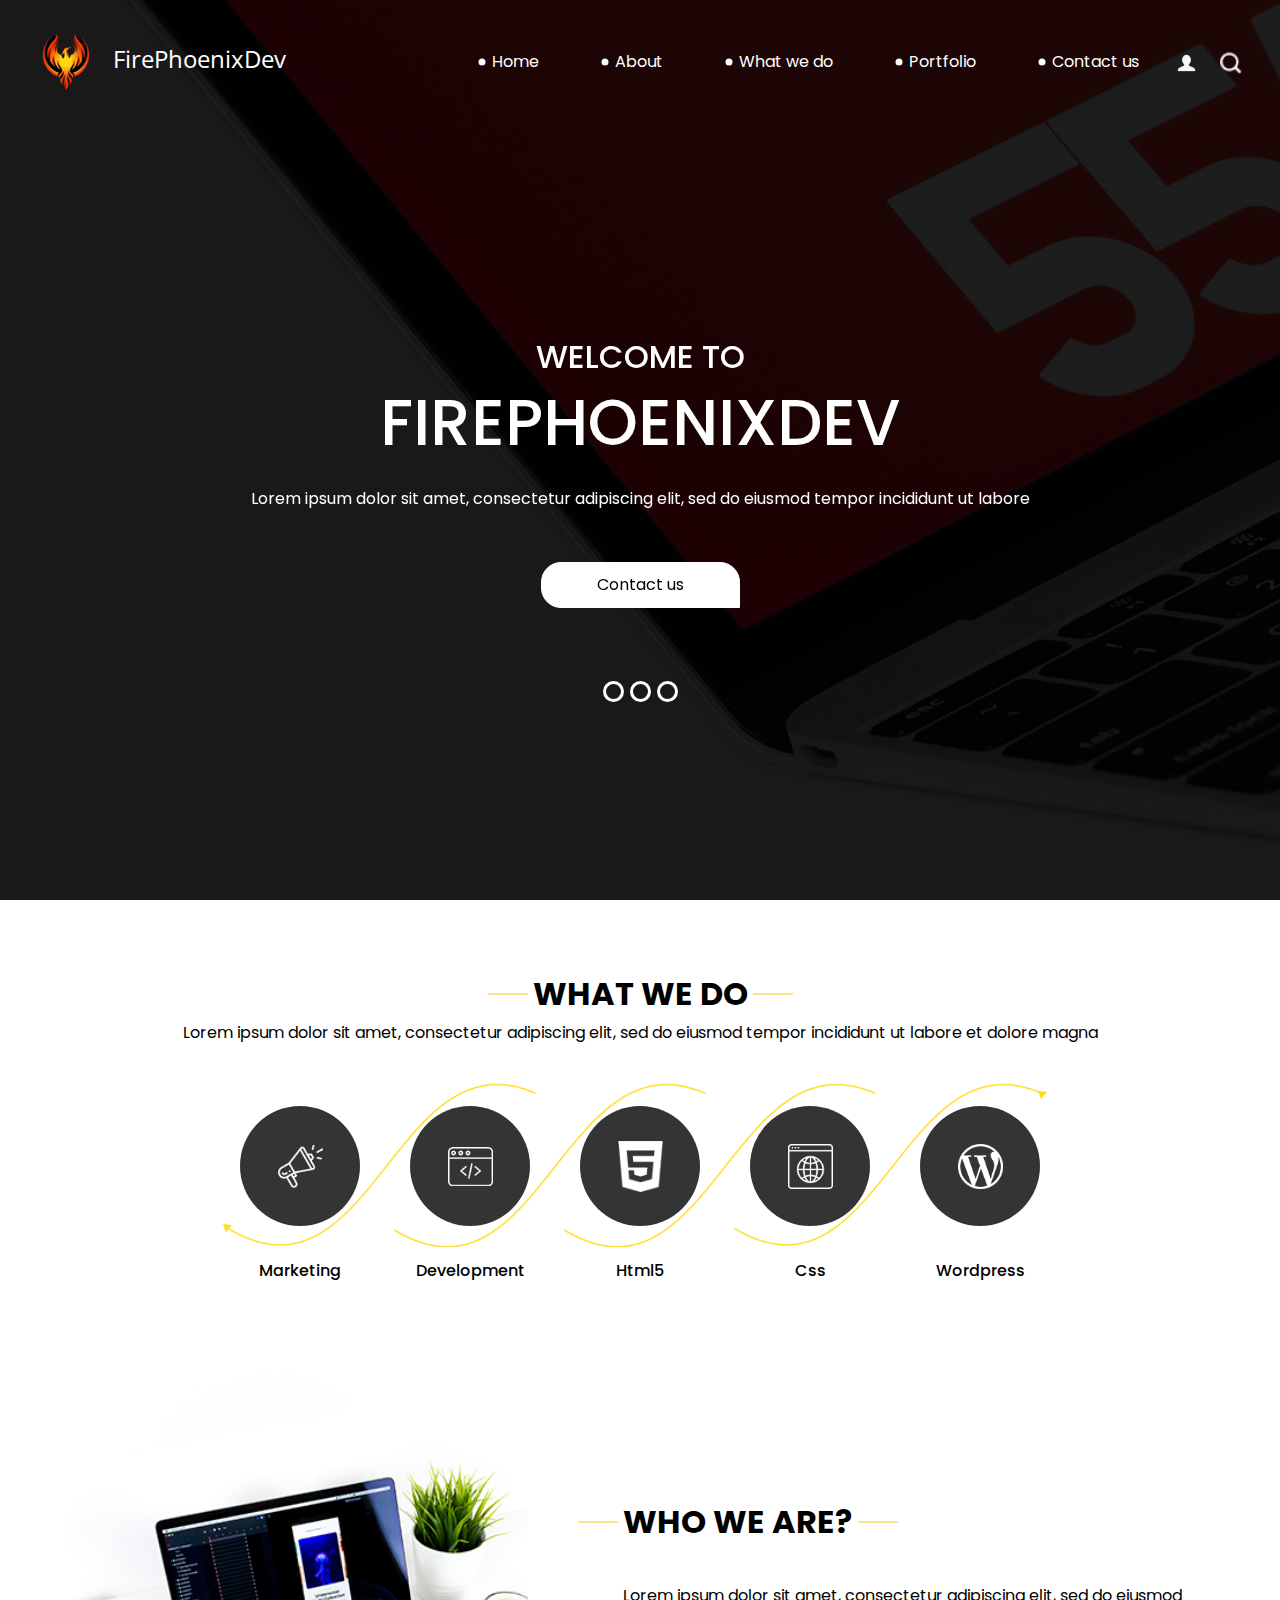
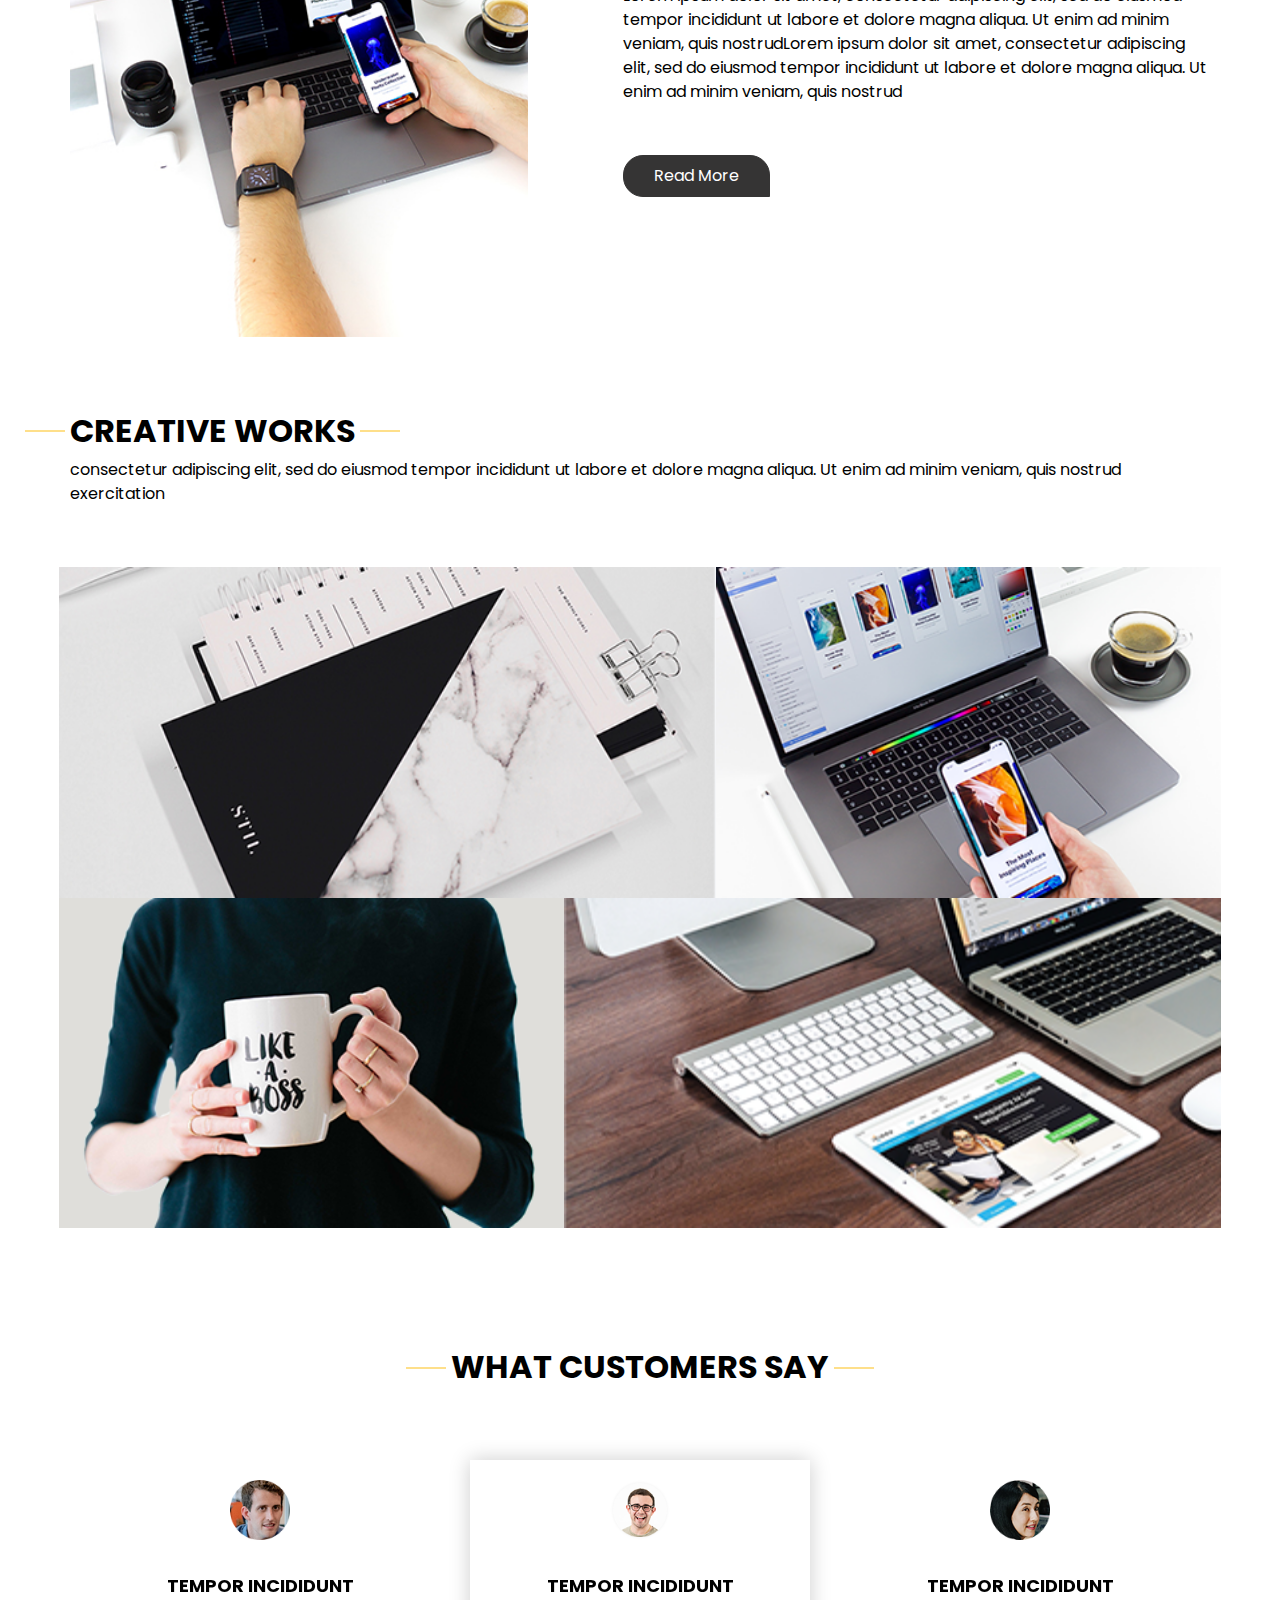
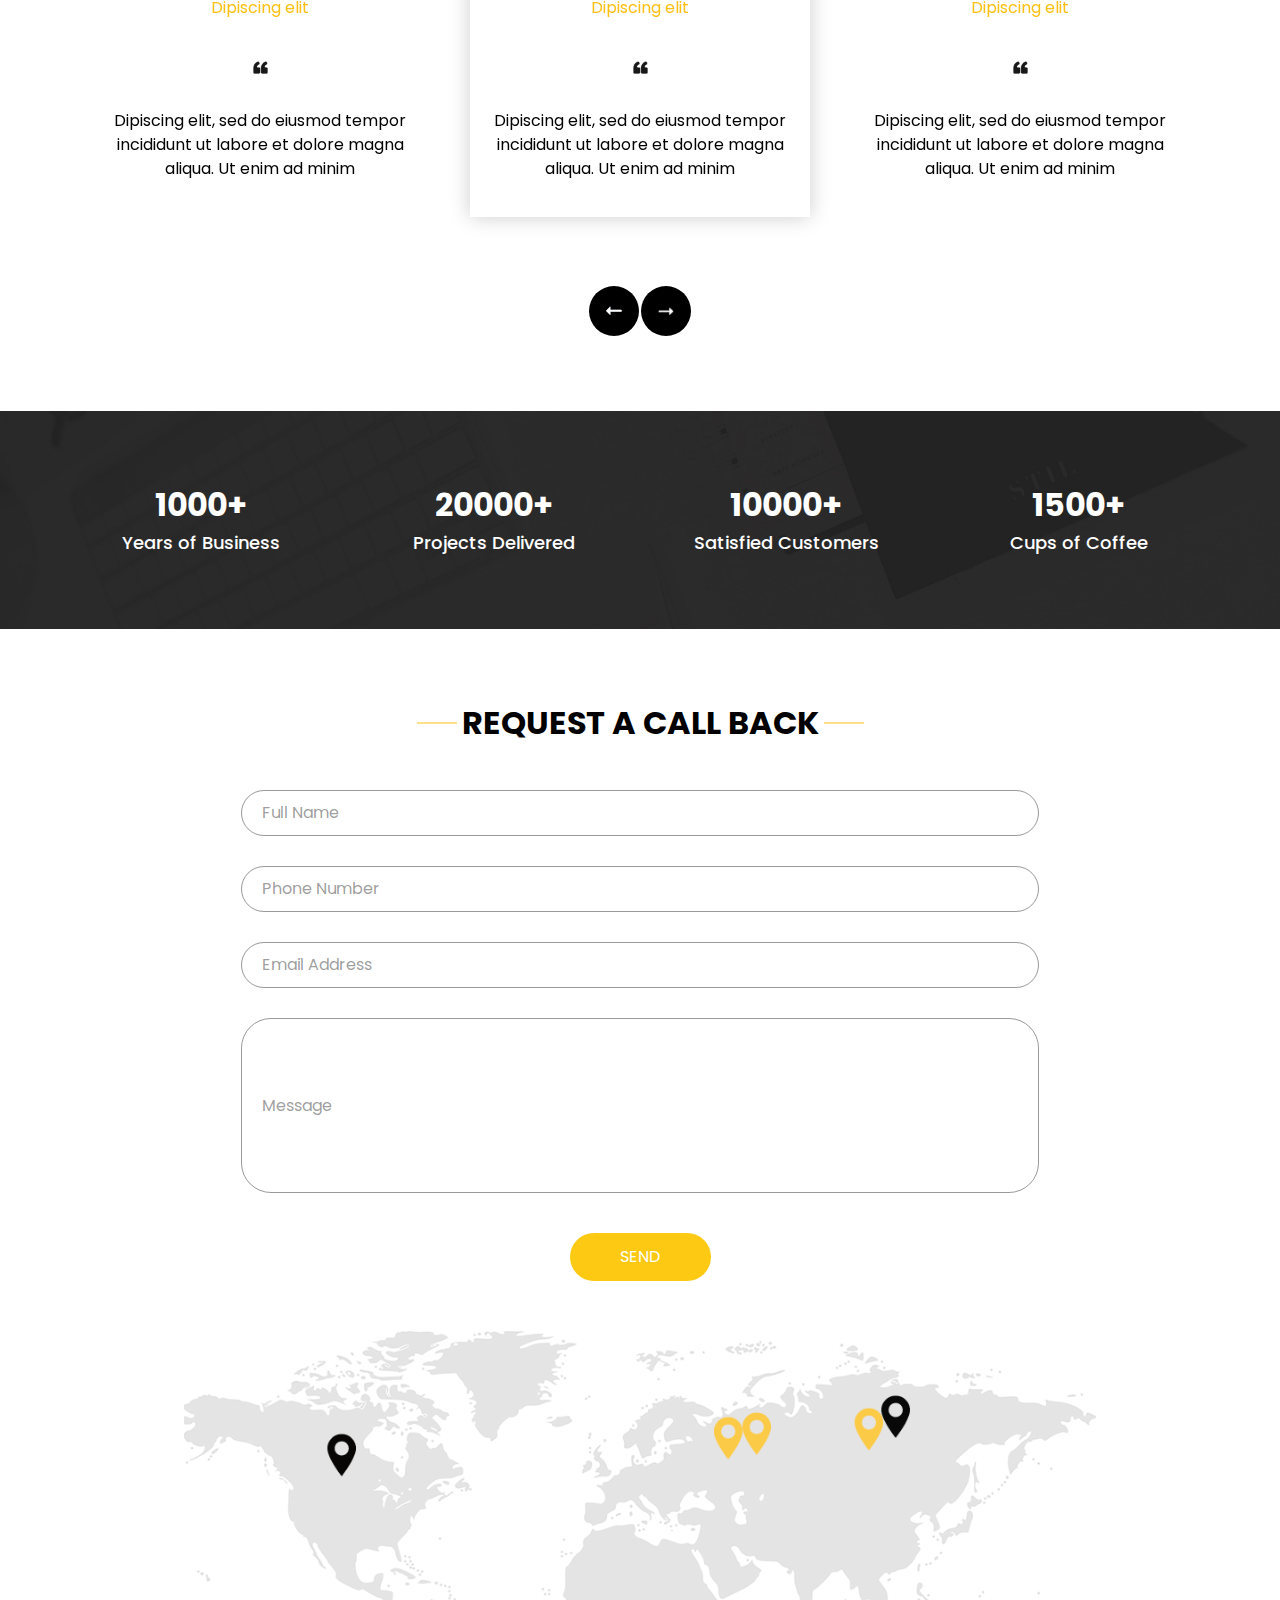
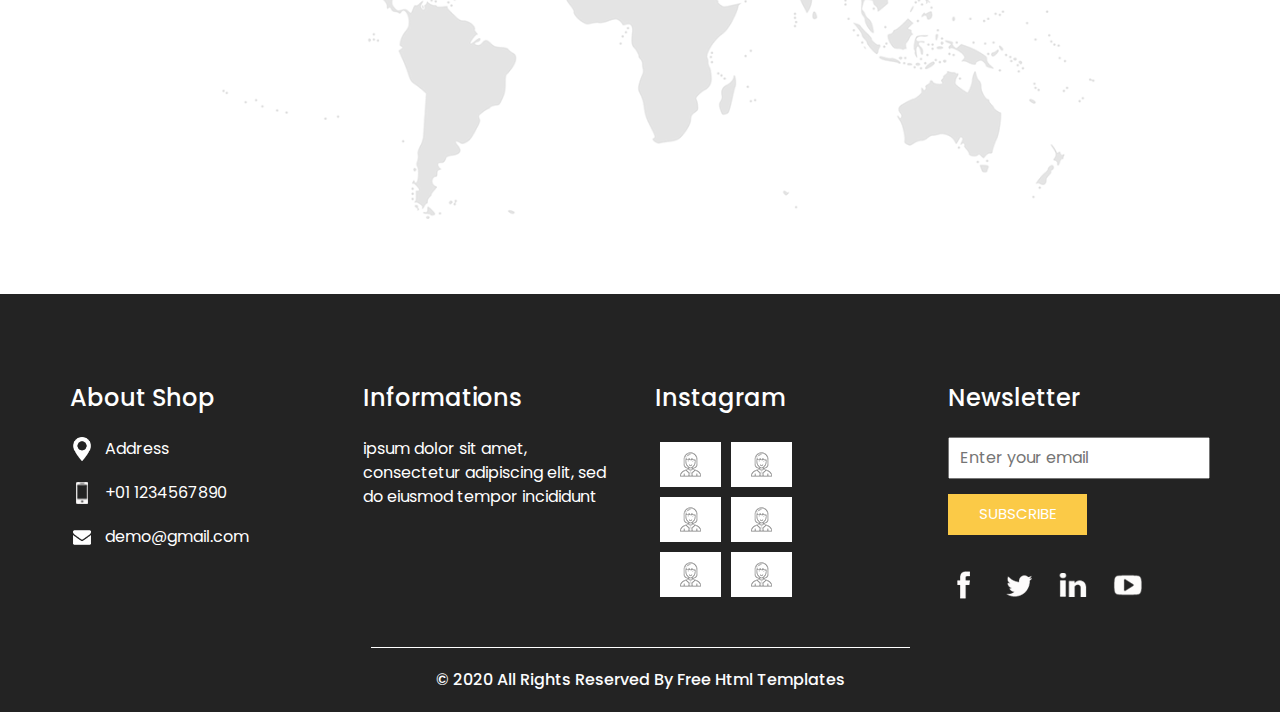
==== index.html @ c117b22b "Initial commit" ====
<!DOCTYPE html>
<html>

<head>
  <!-- Basic -->
  <meta charset="utf-8" />
  <meta http-equiv="X-UA-Compatible" content="IE=edge" />
  <!-- Mobile Metas -->
  <meta name="viewport" content="width=device-width, initial-scale=1, shrink-to-fit=no" />
  <!-- Site Metas -->
  <meta name="keywords" content="" />
  <meta name="description" content="" />
  <meta name="author" content="" />

  <title>FirePhoenixDev | Innovation</title>
  <link rel="icon" type="image" href="/images/favicon.jpg"  >


  <!-- slider stylesheet -->
  <!-- slider stylesheet -->
  <link rel="stylesheet" type="text/css" href="https://cdnjs.cloudflare.com/ajax/libs/OwlCarousel2/2.3.4/assets/owl.carousel.min.css" />

  <!-- bootstrap core css -->
  <link rel="stylesheet" type="text/css" href="css/bootstrap.css" />

  <!-- fonts style -->
  <link href="https://fonts.googleapis.com/css?family=Open+Sans:400,700|Poppins:400,700&display=swap" rel="stylesheet">
  <!-- Custom styles for this template -->
  <link href="css/style.css" rel="stylesheet" />
  <!-- responsive style -->
  <link href="css/responsive.css" rel="stylesheet" />
</head>

<body>
  <div class="hero_area">
    <!-- header section strats -->
    <header class="header_section">
      <div class="container-fluid">
        <nav class="navbar navbar-expand-lg custom_nav-container pt-3">
          <a class="navbar-brand" href="index.html">
            <span>
           <img src="/images/favicon.png" alt=""> FirePhoenixDev
            </span>
          </a>
          <button class="navbar-toggler" type="button" data-toggle="collapse" data-target="#navbarSupportedContent" aria-controls="navbarSupportedContent" aria-expanded="false" aria-label="Toggle navigation">
            <span class="navbar-toggler-icon"></span>
          </button>

          <div class="collapse navbar-collapse" id="navbarSupportedContent">
            <div class="d-flex ml-auto flex-column flex-lg-row align-items-center">
              <ul class="navbar-nav  ">
                <li class="nav-item active">
                  <a class="nav-link" href="index.html">Home <span class="sr-only">(current)</span></a>
                </li>
                <li class="nav-item">
                  <a class="nav-link" href="about.html"> About </a>
                </li>
                <li class="nav-item">
                  <a class="nav-link" href="do.html"> What we do </a>
                </li>
                <li class="nav-item">
                  <a class="nav-link" href="portfolio.html"> Portfolio </a>
                </li>
                <li class="nav-item">
                  <a class="nav-link" href="contact.html">Contact us</a>
                </li>
              </ul>
              <div class="user_option">
                <a href="">
                  <img src="images/user.png" alt="">
                </a>
                <form class="form-inline my-2 my-lg-0 ml-0 ml-lg-4 mb-3 mb-lg-0">
                  <button class="btn  my-2 my-sm-0 nav_search-btn" type="submit"></button>
                </form>
              </div>
            </div>
          </div>
        </nav>
      </div>
    </header>
    <!-- end header section -->

    
    <!-- slider section -->
    <section class=" slider_section position-relative">
      <div class="container">
        <div id="carouselExampleIndicators" class="carousel slide" data-ride="carousel">
          <ol class="carousel-indicators">
            <li data-target="#carouselExampleIndicators" data-slide-to="0" class="active"></li>
            <li data-target="#carouselExampleIndicators" data-slide-to="1"></li>
            <li data-target="#carouselExampleIndicators" data-slide-to="2"></li>
          </ol>
          <div class="carousel-inner">
            <div class="carousel-item active">
              <div class="row">
                <div class="col">
                  <div class="detail-box">
                    <div>
                      <h2>
                        welcome to

                      </h2>
                      <h1>
                        FirePhoenixDev
                      </h1>
                      <p>
                        Lorem ipsum dolor sit amet, consectetur adipiscing elit, sed do eiusmod tempor incididunt ut
                        labore
                      </p>
                      <div class="">
                        <a href="">
                          Contact us
                        </a>
                      </div>
                    </div>
                  </div>
                </div>
              </div>
            </div>
            <div class="carousel-item">
              <div class="row">
                <div class="col">
                  <div class="detail-box">
                    <div>
                      <h2>
                        welcome to

                      </h2>
                      <h1>
                        Corporate Web
                      </h1>
                      <p>
                        Lorem ipsum dolor sit amet, consectetur adipiscing elit, sed do eiusmod tempor incididunt ut
                        labore
                      </p>
                      <div class="">
                        <a href="">
                          Contact us
                        </a>
                      </div>
                    </div>
                  </div>
                </div>
              </div>
            </div>
            <div class="carousel-item">
              <div class="row">
                <div class="col">
                  <div class="detail-box">
                    <div>
                      <h2>
                        welcome to

                      </h2>
                      <h1>
                        
                      </h1>
                      <p>
                        Lorem ipsum dolor sit amet, consectetur adipiscing elit, sed do eiusmod tempor incididunt ut
                        labore
                      </p>
                      <div class="">
                        <a href="">
                          Contact us
                        </a>
                      </div>
                    </div>
                  </div>
                </div>
              </div>
            </div>
          </div>
        </div>

      </div>
    </section>
    <!-- end slider section -->
  </div>

  <!-- do section -->

  <section class="do_section layout_padding">
    <div class="container">
      <div class="heading_container">
        <h2>
          What we do
        </h2>
        <p>
          Lorem ipsum dolor sit amet, consectetur adipiscing elit, sed do eiusmod tempor incididunt ut labore et dolore
          magna
        </p>
      </div>
      <div class="do_container">
        <div class="box arrow-start arrow_bg">
          <div class="img-box">
            <img src="images/d-1.png" alt="">
          </div>
          <div class="detail-box">
            <h6>
              Marketing
            </h6>
          </div>
        </div>
        <div class="box arrow-middle arrow_bg">
          <div class="img-box">
            <img src="images/d-2.png" alt="">
          </div>
          <div class="detail-box">
            <h6>
              Development
            </h6>
          </div>
        </div>
        <div class="box arrow-middle arrow_bg">
          <div class="img-box">
            <img src="images/d-3.png" alt="">
          </div>
          <div class="detail-box">
            <h6>
              Html5
            </h6>
          </div>
        </div>
        <div class="box arrow-end arrow_bg">
          <div class="img-box">
            <img src="images/d-4.png" alt="">
          </div>
          <div class="detail-box">
            <h6>
              Css
            </h6>
          </div>
        </div>
        <div class="box ">
          <div class="img-box">
            <img src="images/d-5.png" alt="">
          </div>
          <div class="detail-box">
            <h6>
              Wordpress
            </h6>
          </div>
        </div>
      </div>
    </div>
  </section>

  <!-- end do section -->

  <!-- who section -->

  <section class="who_section ">
    <div class="container">
      <div class="row">
        <div class="col-md-5">
          <div class="img-box">
            <img src="images/who-img.jpg" alt="">
          </div>
        </div>
        <div class="col-md-7">
          <div class="detail-box">
            <div class="heading_container">
              <h2>
                WHO WE ARE?
              </h2>
            </div>
            <p>
              Lorem ipsum dolor sit amet, consectetur adipiscing elit, sed do eiusmod tempor incididunt ut labore et
              dolore magna aliqua. Ut enim ad minim veniam, quis nostrudLorem ipsum dolor sit amet, consectetur
              adipiscing elit, sed do eiusmod tempor incididunt ut labore et dolore magna aliqua. Ut enim ad minim
              veniam, quis nostrud
            </p>
            <div>
              <a href="">
                Read More
              </a>
            </div>
          </div>
        </div>
      </div>
    </div>
  </section>

  <!-- end who section -->


  <!-- work section -->
  <section class="work_section layout_padding">
    <div class="container">
      <div class="heading_container">
        <h2>
          CREATIVE WORKS
        </h2>
        <p>
          consectetur adipiscing elit, sed do eiusmod tempor incididunt ut labore et dolore magna aliqua. Ut enim ad
          minim veniam, quis nostrud exercitation
        </p>
      </div>
      <div class="work_container layout_padding2">
        <div class="box b-1">
          <img src="images/w-1.png" alt="">
        </div>
        <div class="box b-2">
          <img src="images/w-2.png" alt="">

        </div>
        <div class="box b-3">
          <img src="images/w-3.png" alt="">

        </div>
        <div class="box b-4">
          <img src="images/w-4.png" alt="">

        </div>
      </div>
    </div>
  </section>

  <!-- end work section -->

  <!-- client section -->
  <section class="client_section">
    <div class="container">
      <div class="heading_container">
        <h2>
          WHAT CUSTOMERS SAY
        </h2>
      </div>
      <div class="carousel-wrap ">
        <div class="owl-carousel">
          <div class="item">
            <div class="box">
              <div class="img-box">
                <img src="images/c-1.png" alt="">
              </div>
              <div class="detail-box">
                <h5>
                  Tempor incididunt <br>
                  <span>
                    Dipiscing elit
                  </span>
                </h5>
                <img src="images/quote.png" alt="">
                <p>
                  Dipiscing elit, sed do eiusmod tempor incididunt ut labore et dolore magna aliqua. Ut enim ad minim
                </p>
              </div>
            </div>
          </div>
          <div class="item">
            <div class="box">
              <div class="img-box">
                <img src="images/c-2.png" alt="">
              </div>
              <div class="detail-box">
                <h5>
                  Tempor incididunt <br>
                  <span>
                    Dipiscing elit
                  </span>
                </h5>
                <img src="images/quote.png" alt="">
                <p>
                  Dipiscing elit, sed do eiusmod tempor incididunt ut labore et dolore magna aliqua. Ut enim ad minim
                </p>
              </div>
            </div>
          </div>
          <div class="item">
            <div class="box">
              <div class="img-box">
                <img src="images/c-3.png" alt="">
              </div>
              <div class="detail-box">
                <h5>
                  Tempor incididunt <br>
                  <span>
                    Dipiscing elit
                  </span>
                </h5>
                <img src="images/quote.png" alt="">
                <p>
                  Dipiscing elit, sed do eiusmod tempor incididunt ut labore et dolore magna aliqua. Ut enim ad minim
                </p>
              </div>
            </div>
          </div>
        </div>
      </div>
    </div>
  </section>

  <!-- end client section -->

  <!-- target section -->
  <section class="target_section layout_padding2">
    <div class="container">
      <div class="row">
        <div class="col-md-3 col-sm-6">
          <div class="detail-box">
            <h2>
              1000+
            </h2>
            <h5>
              Years of Business
            </h5>
          </div>
        </div>
        <div class="col-md-3 col-sm-6">
          <div class="detail-box">
            <h2>
              20000+
            </h2>
            <h5>
              Projects Delivered
            </h5>
          </div>
        </div>
        <div class="col-md-3 col-sm-6">
          <div class="detail-box">
            <h2>
              10000+
            </h2>
            <h5>
              Satisfied Customers
            </h5>
          </div>
        </div>
        <div class="col-md-3 col-sm-6">
          <div class="detail-box">
            <h2>
              1500+
            </h2>
            <h5>
              Cups of Coffee
            </h5>
          </div>
        </div>
      </div>
    </div>
  </section>

  <!-- end target section -->


  <!-- contact section -->

  <section class="contact_section layout_padding">
    <div class="container">

      <div class="heading_container">
        <h2>
          Request A Call Back
        </h2>
      </div>
      <div class="">
        <div class="">
          <div class="row">
            <div class="col-md-9 mx-auto">
              <div class="contact-form">
                <form action="">
                  <div>
                    <input type="text" placeholder="Full Name ">
                  </div>
                  <div>
                    <input type="text" placeholder="Phone Number">
                  </div>
                  <div>
                    <input type="email" placeholder="Email Address">
                  </div>
                  <div>
                    <input type="text" placeholder="Message" class="input_message">
                  </div>
                  <div class="d-flex justify-content-center">
                    <button type="submit" class="btn_on-hover">
                      Send
                    </button>
                  </div>
                </form>
              </div>
            </div>
          </div>
        </div>
      </div>
      <div class="map_img-box">
        <img src="images/map-img.png" alt="">
      </div>
    </div>
  </section>


  <!-- end contact section -->


  <!-- info section -->
  <section class="info_section ">
    <div class="container">
      <div class="row">
        <div class="col-md-3">
          <div class="info_contact">
            <h5>
              About Shop
            </h5>
            <div>
              <div class="img-box">
                <img src="images/location-white.png" width="18px" alt="">
              </div>
              <p>
                Address
              </p>
            </div>
            <div>
              <div class="img-box">
                <img src="images/telephone-white.png" width="12px" alt="">
              </div>
              <p>
                +01 1234567890
              </p>
            </div>
            <div>
              <div class="img-box">
                <img src="images/envelope-white.png" width="18px" alt="">
              </div>
              <p>
                demo@gmail.com
              </p>
            </div>
          </div>
        </div>
        <div class="col-md-3">
          <div class="info_info">
            <h5>
              Informations
            </h5>
            <p>
              ipsum dolor sit amet, consectetur adipiscing elit, sed do eiusmod tempor incididunt
            </p>
          </div>
        </div>

        <div class="col-md-3">
          <div class="info_insta">
            <h5>
              Instagram
            </h5>
            <div class="insta_container">
              <div>
                <a href="">
                  <div class="insta-box b-1">
                    <img src="images/insta.png" alt="">
                  </div>
                </a>
                <a href="">
                  <div class="insta-box b-2">
                    <img src="images/insta.png" alt="">
                  </div>
                </a>
              </div>

              <div>
                <a href="">
                  <div class="insta-box b-3">
                    <img src="images/insta.png" alt="">
                  </div>
                </a>
                <a href="">
                  <div class="insta-box b-4">
                    <img src="images/insta.png" alt="">
                  </div>
                </a>
              </div>
              <div>
                <a href="">
                  <div class="insta-box b-3">
                    <img src="images/insta.png" alt="">
                  </div>
                </a>
                <a href="">
                  <div class="insta-box b-4">
                    <img src="images/insta.png" alt="">
                  </div>
                </a>
              </div>
            </div>
          </div>
        </div>
        <div class="col-md-3">
          <div class="info_form ">
            <h5>
              Newsletter
            </h5>
            <form action="">
              <input type="email" placeholder="Enter your email">
              <button>
                Subscribe
              </button>
            </form>
            <div class="social_box">
              <a href="">
                <img src="images/fb.png" alt="">
              </a>
              <a href="">
                <img src="images/twitter.png" alt="">
              </a>
              <a href="">
                <img src="images/linkedin.png" alt="">
              </a>
              <a href="">
                <img src="images/youtube.png" alt="">
              </a>
            </div>
          </div>
        </div>
      </div>
    </div>
  </section>

  <!-- end info_section -->


  <!-- footer section -->
  <section class="container-fluid footer_section">
    <p>
      &copy; 2020 All Rights Reserved By
      <a href="https://html.design/">Free Html Templates</a>
    </p>
  </section>
  <!-- footer section -->

  <script type="text/javascript" src="js/jquery-3.4.1.min.js"></script>
  <script type="text/javascript" src="js/bootstrap.js"></script>
  <script type="text/javascript" src="https://cdnjs.cloudflare.com/ajax/libs/OwlCarousel2/2.3.4/owl.carousel.min.js">
  </script>
  <!-- owl carousel script 
    -->
  <script type="text/javascript">
    $(".owl-carousel").owlCarousel({
      loop: true,
      margin: 0,
      navText: [],
      center: true,
      autoplay: true,
      autoplayHoverPause: true,
      responsive: {
        0: {
          items: 1
        },
        1000: {
          items: 3
        }
      }
    });
  </script>
  <!-- end owl carousel script -->

</body>

</html>
---- css/style.css ----
body {
  font-family: "Poppins", sans-serif;
  color: #000000;
  background-color: #ffffff;
}

.layout_padding {
  padding: 75px 0;
}

.layout_padding2 {
  padding: 45px 0;
}

.layout_padding2-top {
  padding-top: 45px;
}

.layout_padding2-bottom {
  padding-bottom: 45px;
}

.layout_padding-top {
  padding-top: 75px;
}

.layout_padding-bottom {
  padding-bottom: 75px;
}

.heading_container {
  display: -webkit-box;
  display: -ms-flexbox;
  display: flex;
  -webkit-box-orient: vertical;
  -webkit-box-direction: normal;
      -ms-flex-direction: column;
          flex-direction: column;
  -webkit-box-align: start;
      -ms-flex-align: start;
          align-items: flex-start;
}

.heading_container h2 {
  font-weight: bold;
  text-transform: uppercase;
  position: relative;
}

.heading_container h2::before, .heading_container h2::after {
  content: "";
  position: absolute;
  top: 50%;
  width: 40px;
  height: 1px;
  background-color: #fec016;
}

.heading_container h2::before {
  left: -5px;
  -webkit-transform: translate(-100%, -50%);
          transform: translate(-100%, -50%);
}

.heading_container h2::after {
  right: -5px;
  -webkit-transform: translate(100%, -50%);
          transform: translate(100%, -50%);
}

/*header section*/
.hero_area {
  height: 100vh;
  background-color: #b5caee;
  background-image: url(../images/hero-bg.jpg);
  background-size: cover;
}

.sub_page .hero_area {
  height: auto;
}

.sub_page .who_section.layout_padding {
  padding-top: 0;
}

.hero_area.sub_pages {
  height: auto;
}

.header_section .container-fluid {
  padding-right: 25px;
  padding-left: 25px;
}

.header_section .nav_container {
  margin: 0 auto;
}

.custom_nav-container.navbar-expand-lg .navbar-nav .nav-link {
  margin: 10px 30px;
  color: #ffffff;
  text-align: center;
  position: relative;
}

.custom_nav-container.navbar-expand-lg .navbar-nav .nav-link::before {
  content: "";
  position: absolute;
  top: 50%;
  left: -2px;
  -webkit-transform: translate(-50%, -50%);
          transform: translate(-50%, -50%);
  width: 7px;
  height: 7px;
  border-radius: 100%;
  background-color: #ffffff;
}

a,
a:hover,
a:focus {
  text-decoration: none;
}

a:hover,
a:focus {
  color: initial;
}

.btn,
.btn:focus {
  outline: none !important;
  -webkit-box-shadow: none;
          box-shadow: none;
}

.user_option {
  display: -webkit-box;
  display: -ms-flexbox;
  display: flex;
  -webkit-box-align: center;
      -ms-flex-align: center;
          align-items: center;
}

.custom_nav-container .nav_search-btn {
  background-image: url(../images/search-icon.png);
  background-size: 22px;
  background-repeat: no-repeat;
  background-position-y: 7px;
  width: 35px;
  height: 35px;
  padding: 0;
  border: none;
}

.navbar-brand {
  display: -webkit-box;
  display: -ms-flexbox;
  display: flex;
  -webkit-box-align: center;
      -ms-flex-align: center;
          align-items: center;
  font-family: 'Open Sans', sans-serif;
}

.navbar-brand span {
  font-size: 24px;
  color: #ffffff;
}

.custom_nav-container {
  z-index: 99999;
  padding: 15px 0;
}

.custom_nav-container .navbar-toggler {
  outline: none;
}

.custom_nav-container .navbar-toggler .navbar-toggler-icon {
  background-image: url(../images/menu.png);
  background-size: 55px;
}

/*end header section*/
.slider_section {
  height: 90%;
  display: -webkit-box;
  display: -ms-flexbox;
  display: flex;
  -webkit-box-align: center;
      -ms-flex-align: center;
          align-items: center;
  color: #ffffff;
}

.slider_section .detail-box {
  text-align: center;
  margin-bottom: 110px;
}

.slider_section .detail-box h1 {
  font-size: 4rem;
  text-transform: uppercase;
}

.slider_section .detail-box h2 {
  text-transform: uppercase;
}

.slider_section .detail-box p {
  margin-top: 25px;
}

.slider_section .detail-box a {
  display: inline-block;
  padding: 10px 55px;
  background-color: #ffffff;
  border: 1px solid #ffffff;
  color: #000000;
  border-radius: 20px 20px 0 20px;
  margin-top: 35px;
}

.slider_section .detail-box a:hover {
  background-color: transparent;
  color: #ffffff;
}

.slider_section #carouselExampleIndicators {
  bottom: 0;
}

.slider_section #carouselExampleIndicators li {
  width: 15px;
  height: 15px;
  background-color: transparent;
  border: 3px solid #ffffff;
  border-radius: 100%;
  opacity: 1;
}

.do_section .heading_container {
  -webkit-box-align: center;
      -ms-flex-align: center;
          align-items: center;
  text-align: center;
}

.do_section .do_container {
  display: -webkit-box;
  display: -ms-flexbox;
  display: flex;
  -ms-flex-wrap: wrap;
      flex-wrap: wrap;
  -webkit-box-pack: center;
      -ms-flex-pack: center;
          justify-content: center;
  padding-top: 10px;
}

.do_section .do_container .box {
  text-align: center;
  position: relative;
  z-index: 5;
  margin: 35px 25px 0 25px;
}

.do_section .do_container .box .img-box {
  width: 120px;
  height: 120px;
  display: -webkit-box;
  display: -ms-flexbox;
  display: flex;
  -webkit-box-pack: center;
      -ms-flex-pack: center;
          justify-content: center;
  -webkit-box-align: center;
      -ms-flex-align: center;
          align-items: center;
  background-color: #353434;
  border-radius: 100%;
}

.do_section .do_container .box .img-box img {
  width: 45px;
}

.do_section .do_container .box .detail-box {
  margin-top: 35px;
}

.do_section .do_container .box:hover .img-box {
  background-color: #fec016;
}

.do_section .do_container .arrow_bg::before {
  content: "";
  position: absolute;
  top: -23px;
  left: -17px;
  width: 262%;
  height: 90%;
  z-index: 3;
  background-size: cover;
}

.do_section .do_container .arrow-start::before {
  background-image: url(../images/arrow-start.png);
}

.do_section .do_container .arrow-middle::before {
  background-image: url(../images/arrow-middle.png);
}

.do_section .do_container .arrow-end::before {
  background-image: url(../images/arrow-end.png);
}

.who_section .row {
  -webkit-box-align: center;
      -ms-flex-align: center;
          align-items: center;
}

.who_section .img-box img {
  width: 100%;
}

.who_section .detail-box {
  margin-left: 65px;
}

.who_section .detail-box p {
  margin-top: 35px;
}

.who_section .detail-box a {
  display: inline-block;
  padding: 8px 30px;
  background-color: #353434;
  border: 1px solid #353434;
  color: #ffffff;
  border-radius: 20px 20px 0 20px;
  margin-top: 35px;
}

.who_section .detail-box a:hover {
  background-color: transparent;
  color: #353434;
}

.work_section .work_container {
  display: -webkit-box;
  display: -ms-flexbox;
  display: flex;
  -ms-flex-wrap: wrap;
      flex-wrap: wrap;
  margin: 0 -1%;
}

.work_section .work_container .box {
  min-width: 300px;
  display: -webkit-box;
  display: -ms-flexbox;
  display: flex;
  -webkit-box-align: stretch;
      -ms-flex-align: stretch;
          align-items: stretch;
}

.work_section .work_container .box img {
  width: 100%;
}

.work_section .work_container .box.b-2, .work_section .work_container .box.b-3 {
  width: 43.5%;
}

.work_section .work_container .box.b-1, .work_section .work_container .box.b-4 {
  width: 56.5%;
}

.client_section {
  padding-bottom: 150px;
}

.client_section .heading_container {
  -webkit-box-align: center;
      -ms-flex-align: center;
          align-items: center;
  margin-bottom: 45px;
}

.client_section .box {
  padding: 20px;
  display: -webkit-box;
  display: -ms-flexbox;
  display: flex;
  -webkit-box-orient: vertical;
  -webkit-box-direction: normal;
      -ms-flex-direction: column;
          flex-direction: column;
  -webkit-box-align: center;
      -ms-flex-align: center;
          align-items: center;
  text-align: center;
  margin: 20px;
}

.client_section .box .img-box {
  width: 60px;
}

.client_section .box .img-box img {
  width: 100%;
}

.client_section .box .detail-box {
  margin-top: 35px;
  display: -webkit-box;
  display: -ms-flexbox;
  display: flex;
  -webkit-box-orient: vertical;
  -webkit-box-direction: normal;
      -ms-flex-direction: column;
          flex-direction: column;
  -webkit-box-align: center;
      -ms-flex-align: center;
          align-items: center;
}

.client_section .box .detail-box h5 {
  text-transform: uppercase;
  font-weight: bold;
  font-size: 18px;
}

.client_section .box .detail-box h5 span {
  text-transform: none;
  font-size: 16px;
  font-weight: normal;
  color: #fec016;
}

.client_section .box .detail-box img {
  width: 15px;
  margin: 35px 0;
}

.client_section .carousel-wrap {
  margin: 0 auto;
  padding: 0;
  position: relative;
}

.client_section .owl-nav > div {
  margin-top: -26px;
  position: absolute;
  top: 50%;
  color: #cdcbcd;
}

.client_section .owl-carousel .owl-nav .owl-prev,
.client_section .owl-carousel .owl-nav .owl-next {
  width: 50px;
  height: 50px;
  background-color: #000000;
  background-size: 16px;
  background-position: center;
  border-radius: 100%;
  background-repeat: no-repeat;
  position: absolute;
  bottom: -75px;
  outline: none;
}

.client_section .owl-carousel .owl-nav .owl-prev:hover,
.client_section .owl-carousel .owl-nav .owl-next:hover {
  background-color: rgba(0, 0, 0, 0.8);
}

.client_section .owl-carousel .owl-nav .owl-prev {
  background-image: url(../images/prev.png);
  left: 50%;
  -webkit-transform: translateX(-102%);
          transform: translateX(-102%);
}

.client_section .owl-carousel .owl-nav .owl-next {
  right: 50%;
  background-image: url(../images/next.png);
  -webkit-transform: translateX(102%);
          transform: translateX(102%);
}

.client_section .owl-carousel .owl-dots.disabled,
.client_section .owl-carousel .owl-nav.disabled {
  display: block;
}

.client_section .owl-item.active.center .box {
  -webkit-box-shadow: 0 0 20px 0 rgba(0, 0, 0, 0.2);
          box-shadow: 0 0 20px 0 rgba(0, 0, 0, 0.2);
}

.target_section {
  background-image: url(../images/target-bg.jpg);
  background-size: cover;
  color: #ffffff;
  text-align: center;
}

.target_section .detail-box {
  margin: 30px 0;
}

.target_section h2 {
  font-weight: bold;
}

.target_section h5 {
  font-size: 18px;
  font-weight: 500;
}

/* contact section */
.contact_section .heading_container {
  -webkit-box-align: center;
      -ms-flex-align: center;
          align-items: center;
}

.contact_section .contact-form {
  padding: 25px;
  border-radius: 20px;
}

.contact_section .contact-form input {
  border: none;
  outline: none;
  background-color: transparent;
  width: 100%;
  margin: 15px 0;
  padding: 10px 20px;
  border: 1px solid rgba(0, 0, 0, 0.4);
  border-radius: 30px;
}

.contact_section .contact-form input.input_message {
  height: 175px;
}

.contact_section .contact-form input::-webkit-input-placeholder {
  color: rgba(0, 0, 0, 0.4);
}

.contact_section .contact-form input:-ms-input-placeholder {
  color: rgba(0, 0, 0, 0.4);
}

.contact_section .contact-form input::-ms-input-placeholder {
  color: rgba(0, 0, 0, 0.4);
}

.contact_section .contact-form input::placeholder {
  color: rgba(0, 0, 0, 0.4);
}

.contact_section .contact-form button {
  border: none;
  outline: none;
  padding: 12px 50px;
  text-transform: uppercase;
  margin-top: 25px;
  background-color: #fec913;
  color: #fff;
  border-radius: 30px;
}

.contact_section .map_img-box {
  width: 80%;
  margin: 25px auto 0 auto;
}

.contact_section .map_img-box img {
  width: 100%;
}

/* end contact section */
.info_section {
  background-color: #232323;
  color: #ffffff;
  padding: 90px 0 45px 0;
}

.info_section h5 {
  margin-bottom: 25px;
  font-size: 24px;
}

.info_section .info_insta .insta_container > div {
  display: -webkit-box;
  display: -ms-flexbox;
  display: flex;
}

.info_section .info_insta .insta_container img {
  width: 100%;
}

.info_section .info_insta .insta_container .insta-box {
  margin: 5px;
  display: -webkit-box;
  display: -ms-flexbox;
  display: flex;
  -webkit-box-align: stretch;
      -ms-flex-align: stretch;
          align-items: stretch;
  background-color: #ffffff;
  padding: 10px 20px;
}

.info_section .info_contact .img-box {
  width: 35px;
  display: -webkit-box;
  display: -ms-flexbox;
  display: flex;
  -webkit-box-pack: center;
      -ms-flex-pack: center;
          justify-content: center;
}

.info_section .info_contact p {
  margin: 0;
}

.info_section .info_contact > div {
  display: -webkit-box;
  display: -ms-flexbox;
  display: flex;
  -webkit-box-align: center;
      -ms-flex-align: center;
          align-items: center;
  margin: 20px 0;
}

.info_section .info_contact > div img {
  height: auto;
  margin-right: 12px;
}

.info_section .info_form form input {
  outline: none;
  width: 100%;
  padding: 7px 10px;
}

.info_section .info_form form button {
  display: inline-block;
  padding: 8px 30px;
  background-color: #fbca47;
  border: 1px solid #fbca47;
  color: #ffffff;
  margin-top: 15px;
  text-transform: uppercase;
  font-size: 15px;
}

.info_section .info_form form button:hover {
  background-color: transparent;
  color: #fbca47;
}

.info_section .info_form .social_box {
  margin-top: 35px;
  width: 100%;
  display: -webkit-box;
  display: -ms-flexbox;
  display: flex;
}

.info_section .info_form .social_box a {
  margin-right: 25px;
}

/* footer section*/
.footer_section {
  background-color: #232323;
  font-weight: 500;
  display: -webkit-box;
  display: -ms-flexbox;
  display: flex;
  -webkit-box-pack: center;
      -ms-flex-pack: center;
          justify-content: center;
}

.footer_section p {
  padding: 20px 65px;
  color: #fbfcfd;
  margin: 0 auto;
  text-align: center;
  border-top: 1px solid #ffffff;
}

.footer_section a {
  color: #fbfcfd;
}

/* end footer section*/
/*# sourceMappingURL=style.css.map */
---- css/responsive.css ----
@media (max-width: 1120px) {
    .hero_area {
        height: auto;
    }

    .slider_section {
        padding: 50px 0;
    }

}

@media (max-width: 992px) {
    .user_option {
        flex-direction: column;
    }

    .custom_nav-container .nav_search-btn {
        background-position: center;
        margin-top: 10px;
    }

    .user_option a {
        margin-bottom: 10px;
    }

    .custom_nav-container.navbar-expand-lg .navbar-nav .nav-link {
        padding: 0 5px;
    }
}

@media (max-width: 768px) {

    .info_section .col-md-3 {
        text-align: center;
    }

    .info_section .col-md-3:not(:nth-last-child(1)) {
        margin-bottom: 35px;
    }

    .who_section .detail-box {
        margin-left: 15px;
        margin-top: 35px;
    }

    .work_section .work_container .box.b-1,
    .work_section .work_container .box.b-2,
    .work_section .work_container .box.b-3,
    .work_section .work_container .box.b-4 {
        width: 100%;
    }

    .info_section .col-md-3>div {
        display: flex;
        flex-direction: column;
        align-items: center;
    }

    .info_section .info_form .social_box {
        justify-content: center;
    }

    .info_section .info_form .social_box a {
        margin: 0 10px;
    }

    .footer_section p {
        padding: 20px 30px;
    }
}

@media (max-width: 576px) {
    .slider_section .detail-box h1 {
        font-size: 3.5rem;
    }

    .do_section .do_container .arrow_bg::before {
        display: none;
    }
}

@media (max-width: 480px) {}

@media (max-width: 420px) {
    .slider_section .detail-box h2 {
        font-size: 1.5rem;
    }

    .slider_section .detail-box h1 {
        font-size: 3rem;
    }
}

@media (max-width: 360px) {}

@media (min-width: 1200px) {
    .container {
        max-width: 1170px;
    }
}
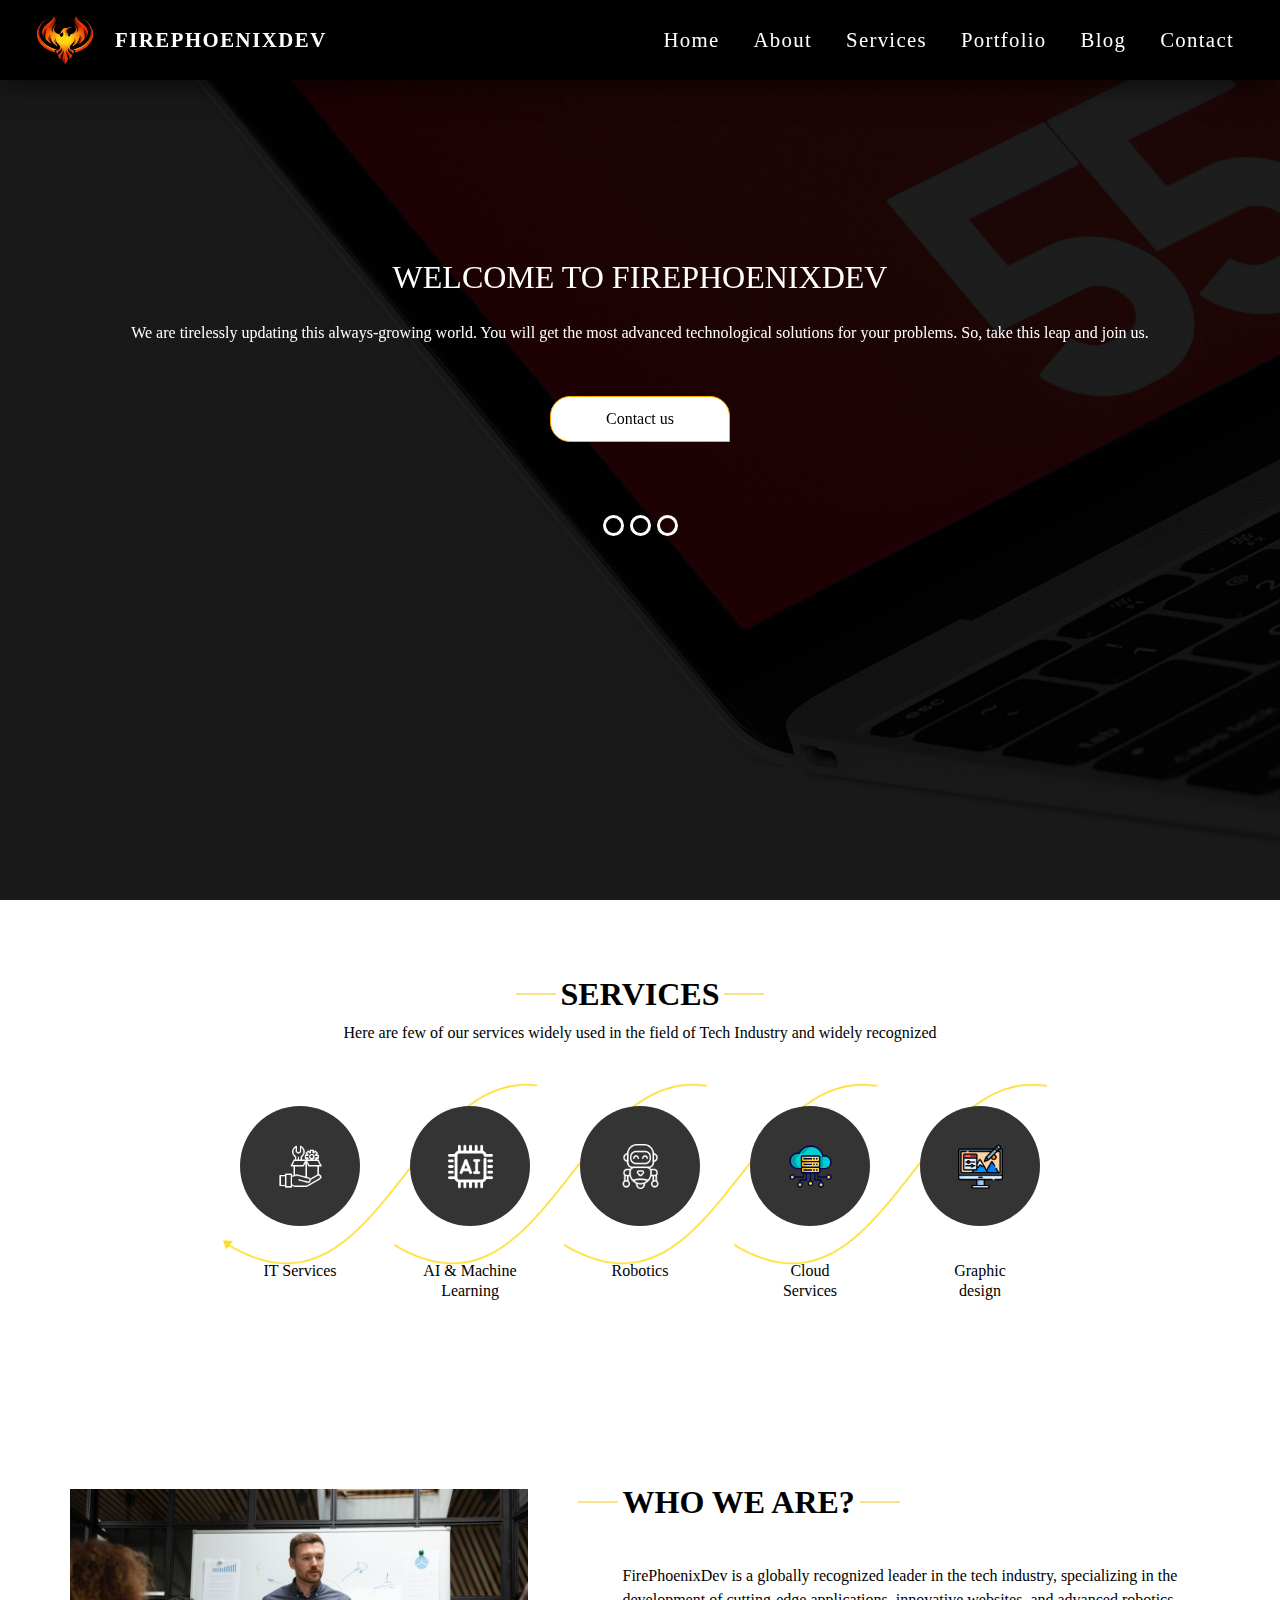
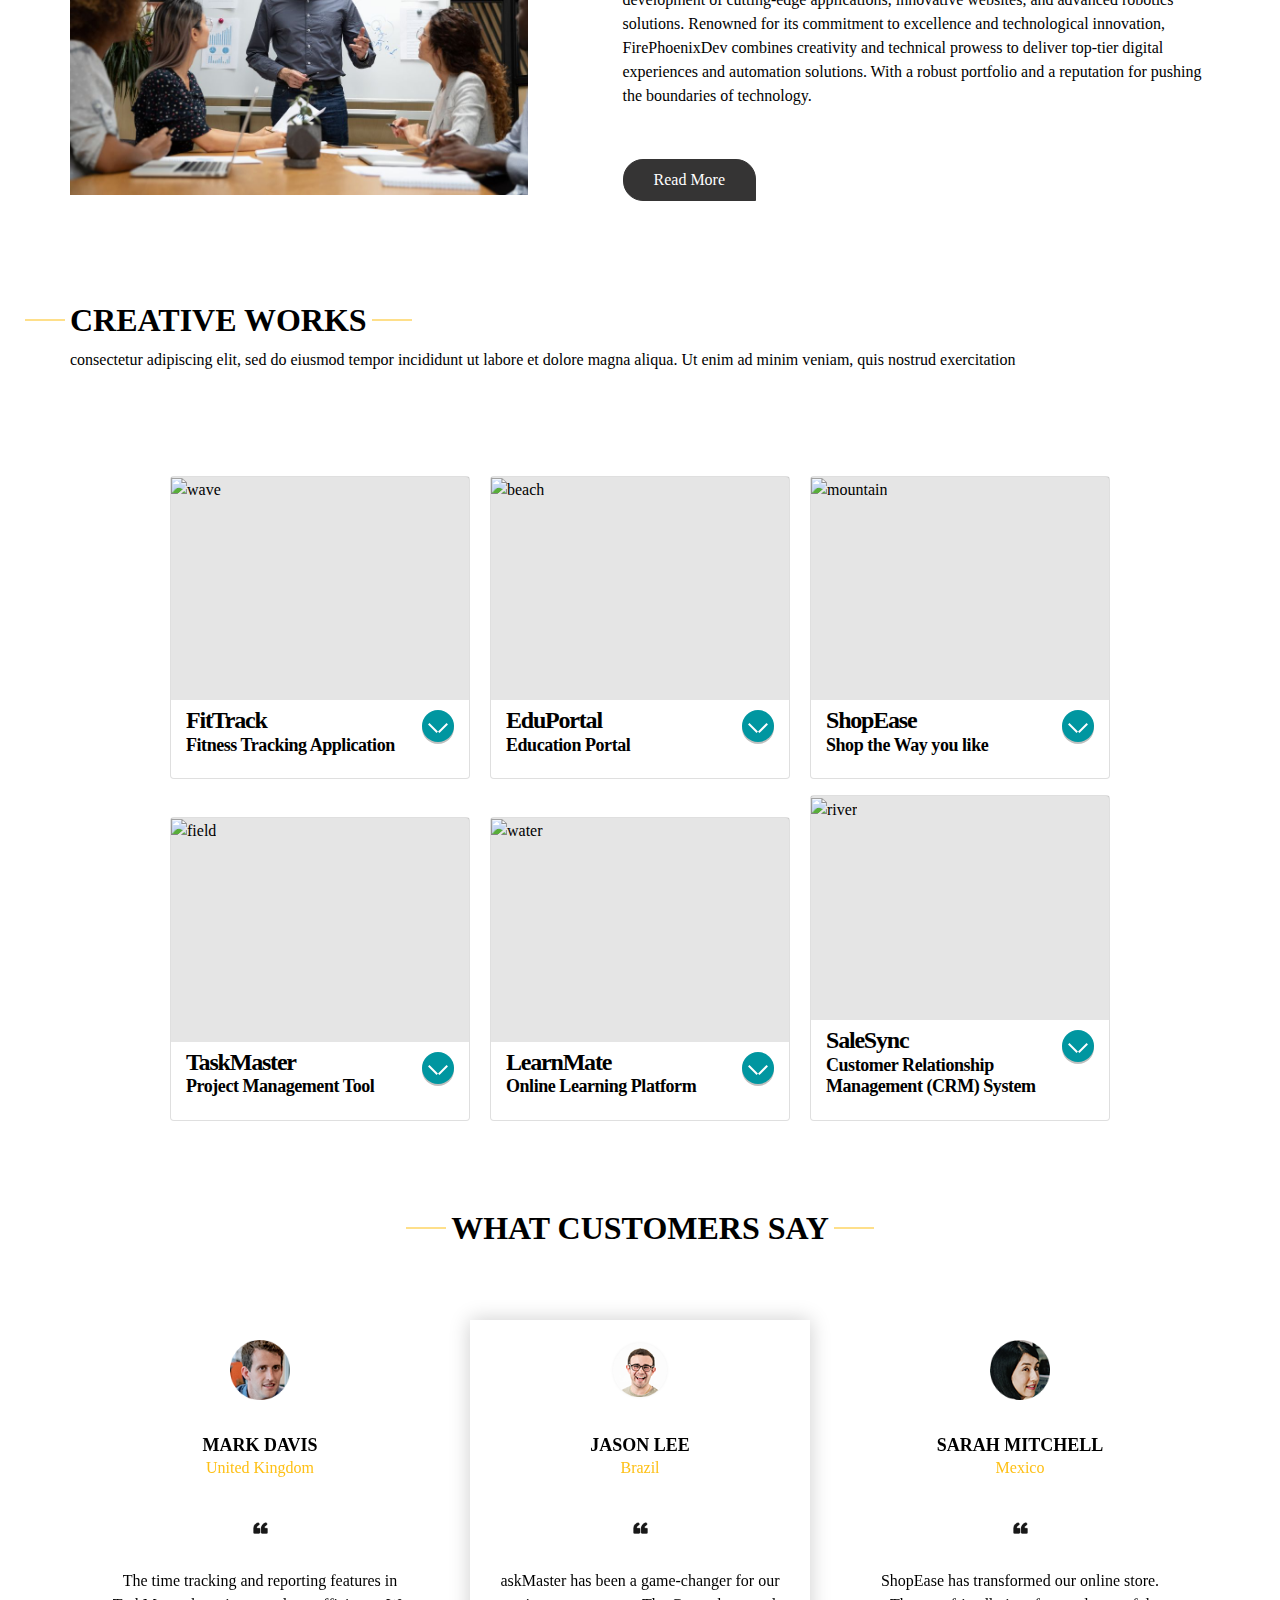
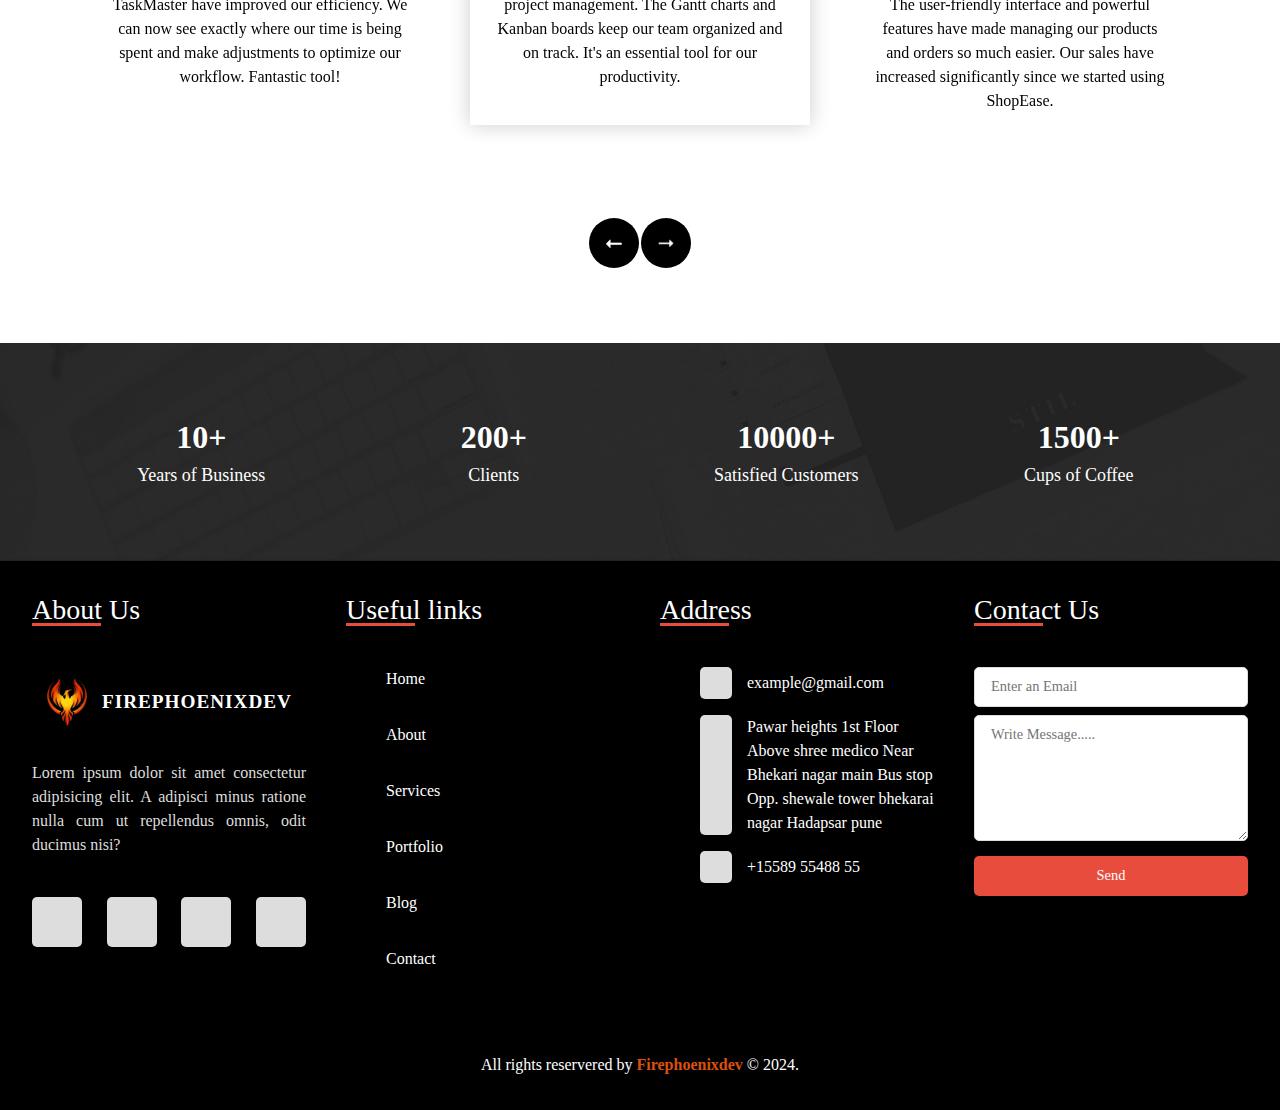
==== commit cdeec14b: "all changes fixed" ====
--- a/index.html
+++ b/index.html
@@ -2,6 +2,7 @@
 <html>
 
 <head>
+
   <!-- Basic -->
   <meta charset="utf-8" />
   <meta http-equiv="X-UA-Compatible" content="IE=edge" />
@@ -13,12 +14,13 @@
   <meta name="author" content="" />
 
   <title>FirePhoenixDev | Innovation</title>
-  <link rel="icon" type="image" href="/images/favicon.jpg"  >
+  <link rel="icon" type="image" href="/images/favicon.jpg">
 
 
   <!-- slider stylesheet -->
   <!-- slider stylesheet -->
-  <link rel="stylesheet" type="text/css" href="https://cdnjs.cloudflare.com/ajax/libs/OwlCarousel2/2.3.4/assets/owl.carousel.min.css" />
+  <link rel="stylesheet" type="text/css"
+    href="https://cdnjs.cloudflare.com/ajax/libs/OwlCarousel2/2.3.4/assets/owl.carousel.min.css" />
 
   <!-- bootstrap core css -->
   <link rel="stylesheet" type="text/css" href="css/bootstrap.css" />
@@ -29,58 +31,49 @@
   <link href="css/style.css" rel="stylesheet" />
   <!-- responsive style -->
   <link href="css/responsive.css" rel="stylesheet" />
+
+
+  <link rel="icon" href="./Media/BG-logo.png" />
+    <title>Firephoenixdev</title>
+    <!-- Main Css file -->
+    <link rel="stylesheet" href="css/style1.css" />
+    <!-- Responsive Css -->
+     <link rel="stylesheet" href="css/responsive1.css">
+    <script
+      src="https://kit.fontawesome.com/a50e8c7a2a.js"
+      crossorigin="anonymous"
+    ></script>
+
+
+
+
+
 </head>
 
 <body>
   <div class="hero_area">
-    <!-- header section strats -->
-    <header class="header_section">
-      <div class="container-fluid">
-        <nav class="navbar navbar-expand-lg custom_nav-container pt-3">
-          <a class="navbar-brand" href="index.html">
-            <span>
-           <img src="/images/favicon.png" alt=""> FirePhoenixDev
-            </span>
-          </a>
-          <button class="navbar-toggler" type="button" data-toggle="collapse" data-target="#navbarSupportedContent" aria-controls="navbarSupportedContent" aria-expanded="false" aria-label="Toggle navigation">
-            <span class="navbar-toggler-icon"></span>
-          </button>
-
-          <div class="collapse navbar-collapse" id="navbarSupportedContent">
-            <div class="d-flex ml-auto flex-column flex-lg-row align-items-center">
-              <ul class="navbar-nav  ">
-                <li class="nav-item active">
-                  <a class="nav-link" href="index.html">Home <span class="sr-only">(current)</span></a>
-                </li>
-                <li class="nav-item">
-                  <a class="nav-link" href="about.html"> About </a>
-                </li>
-                <li class="nav-item">
-                  <a class="nav-link" href="do.html"> What we do </a>
-                </li>
-                <li class="nav-item">
-                  <a class="nav-link" href="portfolio.html"> Portfolio </a>
-                </li>
-                <li class="nav-item">
-                  <a class="nav-link" href="contact.html">Contact us</a>
-                </li>
-              </ul>
-              <div class="user_option">
-                <a href="">
-                  <img src="images/user.png" alt="">
-                </a>
-                <form class="form-inline my-2 my-lg-0 ml-0 ml-lg-4 mb-3 mb-lg-0">
-                  <button class="btn  my-2 my-sm-0 nav_search-btn" type="submit"></button>
-                </form>
-              </div>
-            </div>
-          </div>
-        </nav>
+    <header>
+      <span><img src="./Media/BG-logo-2.png" alt="" width="100px" height="70px">Firephoenixdev</span>
+      <nav class="navbar">
+        <div class="btn">
+          <i class="fas fa-times close-btn"></i>
+        </div>
+        <div class="top">
+        <a href="#">Home</a>
+        <a href="#">About</a>
+        <a href="#">Services</a>
+        <a href="#">Portfolio</a>
+        <a href="#">Blog</a>
+        <a href="#">Contact</a>
+        </div>
+      </nav>
+      <div class="btn">
+        <i class="fas fa-bars menu-btn"></i>
       </div>
     </header>
     <!-- end header section -->
 
-    
+
     <!-- slider section -->
     <section class=" slider_section position-relative">
       <div class="container">
@@ -97,15 +90,15 @@
                   <div class="detail-box">
                     <div>
                       <h2>
-                        welcome to
+                        Welcome to FirePhoenixDev
 
                       </h2>
                       <h1>
-                        FirePhoenixDev
+
                       </h1>
-                      <p>
-                        Lorem ipsum dolor sit amet, consectetur adipiscing elit, sed do eiusmod tempor incididunt ut
-                        labore
+                      <p style="justify-content:flex;">
+                        We are tirelessly updating this always-growing world. You will get the most advanced
+                        technological solutions for your problems. So, take this leap and join us.
                       </p>
                       <div class="">
                         <a href="">
@@ -123,15 +116,15 @@
                   <div class="detail-box">
                     <div>
                       <h2>
-                        welcome to
+                        Igniting The Creativity Around Us
 
                       </h2>
                       <h1>
-                        Corporate Web
+
                       </h1>
                       <p>
-                        Lorem ipsum dolor sit amet, consectetur adipiscing elit, sed do eiusmod tempor incididunt ut
-                        labore
+                        We always try to invent something incredible. Our organisation always provides you with the best
+                        possible solution in a very creative way.
                       </p>
                       <div class="">
                         <a href="">
@@ -149,15 +142,15 @@
                   <div class="detail-box">
                     <div>
                       <h2>
-                        welcome to
+                        The High-Tech Curation
 
                       </h2>
                       <h1>
-                        
+
                       </h1>
                       <p>
-                        Lorem ipsum dolor sit amet, consectetur adipiscing elit, sed do eiusmod tempor incididunt ut
-                        labore
+                        our obstacles are now ours. We have cures for every obstacle of yours. We are here to deal with
+                        them and solve them completely.
                       </p>
                       <div class="">
                         <a href="">
@@ -183,11 +176,10 @@
     <div class="container">
       <div class="heading_container">
         <h2>
-          What we do
+          Services
         </h2>
         <p>
-          Lorem ipsum dolor sit amet, consectetur adipiscing elit, sed do eiusmod tempor incididunt ut labore et dolore
-          magna
+          Here are few of our services widely used in the field of Tech Industry and widely recognized
         </p>
       </div>
       <div class="do_container">
@@ -197,7 +189,7 @@
           </div>
           <div class="detail-box">
             <h6>
-              Marketing
+              IT Services
             </h6>
           </div>
         </div>
@@ -207,7 +199,8 @@
           </div>
           <div class="detail-box">
             <h6>
-              Development
+              AI & Machine <br>
+              Learning
             </h6>
           </div>
         </div>
@@ -217,7 +210,7 @@
           </div>
           <div class="detail-box">
             <h6>
-              Html5
+              Robotics
             </h6>
           </div>
         </div>
@@ -227,7 +220,8 @@
           </div>
           <div class="detail-box">
             <h6>
-              Css
+              Cloud <br>
+              Services
             </h6>
           </div>
         </div>
@@ -237,7 +231,10 @@
           </div>
           <div class="detail-box">
             <h6>
-              Wordpress
+
+              Graphic <br>
+
+              design
             </h6>
           </div>
         </div>
@@ -265,10 +262,11 @@
               </h2>
             </div>
             <p>
-              Lorem ipsum dolor sit amet, consectetur adipiscing elit, sed do eiusmod tempor incididunt ut labore et
-              dolore magna aliqua. Ut enim ad minim veniam, quis nostrudLorem ipsum dolor sit amet, consectetur
-              adipiscing elit, sed do eiusmod tempor incididunt ut labore et dolore magna aliqua. Ut enim ad minim
-              veniam, quis nostrud
+              FirePhoenixDev is a globally recognized leader in the tech industry, specializing in the development of
+              cutting-edge applications, innovative websites, and advanced robotics solutions. Renowned for its
+              commitment to excellence and technological innovation, FirePhoenixDev combines creativity and technical
+              prowess to deliver top-tier digital experiences and automation solutions. With a robust portfolio and a
+              reputation for pushing the boundaries of technology.
             </p>
             <div>
               <a href="">
@@ -285,7 +283,7 @@
 
 
   <!-- work section -->
-  <section class="work_section layout_padding">
+  <section class="">
     <div class="container">
       <div class="heading_container">
         <h2>
@@ -296,23 +294,193 @@
           minim veniam, quis nostrud exercitation
         </p>
       </div>
-      <div class="work_container layout_padding2">
-        <div class="box b-1">
-          <img src="images/w-1.png" alt="">
-        </div>
-        <div class="box b-2">
-          <img src="images/w-2.png" alt="">
-
-        </div>
-        <div class="box b-3">
-          <img src="images/w-3.png" alt="">
-
-        </div>
-        <div class="box b-4">
-          <img src="images/w-4.png" alt="">
-
-        </div>
-      </div>
+      <div class="">
+        <div class="cards">
+
+          <div class="card">
+            <div class="card__image-holder">
+              <img class="card__image"
+                src="https://cdn.outsideonline.com/wp-content/uploads/2023/10/fitness-tracker-1.jpg" alt="wave" />
+            </div>
+            <div class="card-title">
+              <a href="#" class="toggle-info btn">
+                <span class="left"></span>
+                <span class="right"></span>
+              </a>
+              <h2>
+                FitTrack
+                <small>Fitness Tracking Application</small>
+              </h2>
+            </div>
+            <div class="card-flap flap1">
+              <div class="card-description">
+                FitTrack is a comprehensive fitness and health tracking mobile app designed for both iOS and Android
+                platforms. It caters to individuals looking to monitor and improve their fitness levels and overall
+                health.
+              </div>
+              <div class="card-flap flap2">
+                <div class="card-actions">
+                  <a href="#" class="btn">Read more</a>
+                </div>
+              </div>
+            </div>
+          </div>
+
+          <div class="card">
+            <div class="card__image-holder">
+              <img class="card__image"
+                src="https://play-lh.googleusercontent.com/KBH13BN-mp016M8bxxRReqSX2Q2cHqGSkodyVRhodkMT1huwyZw43h1zNVaRgPTmVQ"
+                alt="beach" />
+            </div>
+            <div class="card-title">
+              <a href="#" class="toggle-info btn">
+                <span class="left"></span>
+                <span class="right"></span>
+              </a>
+              <h2>
+                EduPortal
+                <small>Education Portal</small>
+              </h2>
+            </div>
+            <div class="card-flap flap1">
+              <div class="card-description">
+                EduPortal is a web-based learning management system (LMS) designed to provide a comprehensive platform
+                for online education. It caters to educational institutions, teachers, and students, facilitating the
+                delivery and management of courses and educational content.
+              </div>
+              <div class="card-flap flap2">
+                <div class="card-actions">
+                  <a href="#" class="btn">Read more</a>
+                </div>
+              </div>
+            </div>
+          </div>
+
+          <div class="card">
+            <div class="card__image-holder">
+              <img class="card__image"
+                src="https://yt3.googleusercontent.com/HfVH4lOipVQxR1_3046rnDgrXQrRY_IG3UZU__oNOoPwhDXum6PO91JYrRdEmedgZtOM-huL8A=s900-c-k-c0x00ffffff-no-rj"
+                alt="mountain" />
+            </div>
+            <div class="card-title">
+              <a href="#" class="toggle-info btn">
+                <span class="left"></span>
+                <span class="right"></span>
+              </a>
+              <h2>
+                ShopEase
+                <small>Shop the Way you like</small>
+              </h2>
+            </div>
+            <div class="card-flap flap1">
+              <div class="card-description">
+                ShopEase is a comprehensive e-commerce platform for businesses to set up online stores and sell
+                products.
+              </div>
+              <div class="card-flap flap2">
+                <div class="card-actions">
+                  <a href="#" class="btn">Read more</a>
+                </div>
+              </div>
+            </div>
+          </div>
+
+          <div class="card">
+            <div class="card__image-holder">
+              <img class="card__image"
+                src="https://tienganhmoingay.com/static/Vocabulary/images/word_images/progress.jpg" alt="field" />
+            </div>
+            <div class="card-title">
+              <a href="#" class="toggle-info btn">
+                <span class="left"></span>
+                <span class="right"></span>
+              </a>
+              <h2>
+                TaskMaster
+                <small>Project Management Tool</small>
+              </h2>
+            </div>
+            <div class="card-flap flap1">
+              <div class="card-description">
+                TaskMaster is a web-based project management tool designed to help teams collaborate and manage projects
+                efficiently.
+              </div>
+              <div class="card-flap flap2">
+                <div class="card-actions">
+                  <a href="#" class="btn">Read more</a>
+                </div>
+              </div>
+            </div>
+          </div>
+
+          <div class="card">
+            <div class="card__image-holder">
+              <img class="card__image" src="https://devabit.com/uploads/e-learning-platform-development.webp"
+                alt="water" />
+            </div>
+            <div class="card-title">
+              <a href="#" class="toggle-info btn">
+                <span class="left"></span>
+                <span class="right"></span>
+              </a>
+              <h2>
+                LearnMate
+                <small>Online Learning Platform</small>
+              </h2>
+            </div>
+            <div class="card-flap flap1">
+              <div class="card-description">
+                LearnMate is an online learning platform designed to deliver educational content and courses to
+                students.
+              </div>
+              <div class="card-flap flap2">
+                <div class="card-actions">
+                  <a href="#" class="btn">Read more</a>
+                </div>
+              </div>
+            </div>
+          </div>
+
+          <div class="card">
+            <div class="card__image-holder">
+              <img class="card__image"
+                src="https://img.freepik.com/free-vector/promotion-square-banner_23-2148079740.jpg" alt="river" />
+            </div>
+            <div class="card-title">
+              <a href="#" class="toggle-info btn">
+                <span class="left"></span>
+                <span class="right"></span>
+              </a>
+              <h2>
+                SaleSync
+                <small>Customer Relationship Management (CRM) System</small>
+              </h2>
+            </div>
+            <div class="card-flap flap1">
+              <div class="card-description">
+                SalesSync is a CRM system that helps businesses manage customer interactions, sales processes, and
+                customer data.
+              </div>
+              <div class="card-flap flap2">
+                <div class="card-actions">
+                  <a href="#" class="btn">Read more</a>
+                </div>
+              </div>
+            </div>
+          </div>
+
+
+
+
+
+        </div>
+
+      </div>
+
+
+
+    </div>
+    </div>
     </div>
   </section>
 
@@ -335,14 +503,15 @@
               </div>
               <div class="detail-box">
                 <h5>
-                  Tempor incididunt <br>
+                  Jason Lee<br>
                   <span>
-                    Dipiscing elit
+                    Brazil
                   </span>
                 </h5>
                 <img src="images/quote.png" alt="">
                 <p>
-                  Dipiscing elit, sed do eiusmod tempor incididunt ut labore et dolore magna aliqua. Ut enim ad minim
+                  askMaster has been a game-changer for our project management. The Gantt charts and Kanban boards keep
+                  our team organized and on track. It's an essential tool for our productivity.
                 </p>
               </div>
             </div>
@@ -354,14 +523,16 @@
               </div>
               <div class="detail-box">
                 <h5>
-                  Tempor incididunt <br>
+                  Sarah Mitchell<br>
                   <span>
-                    Dipiscing elit
+                    Mexico
                   </span>
                 </h5>
                 <img src="images/quote.png" alt="">
                 <p>
-                  Dipiscing elit, sed do eiusmod tempor incididunt ut labore et dolore magna aliqua. Ut enim ad minim
+                  ShopEase has transformed our online store. The user-friendly interface and powerful features have made
+                  managing our products and orders so much easier. Our sales have increased significantly since we
+                  started using ShopEase.
                 </p>
               </div>
             </div>
@@ -373,14 +544,15 @@
               </div>
               <div class="detail-box">
                 <h5>
-                  Tempor incididunt <br>
+                  Mark Davis<br>
                   <span>
-                    Dipiscing elit
+                    United Kingdom
                   </span>
                 </h5>
                 <img src="images/quote.png" alt="">
                 <p>
-                  Dipiscing elit, sed do eiusmod tempor incididunt ut labore et dolore magna aliqua. Ut enim ad minim
+                  The time tracking and reporting features in TaskMaster have improved our efficiency. We can now see
+                  exactly where our time is being spent and make adjustments to optimize our workflow. Fantastic tool!
                 </p>
               </div>
             </div>
@@ -399,7 +571,7 @@
         <div class="col-md-3 col-sm-6">
           <div class="detail-box">
             <h2>
-              1000+
+              10+
             </h2>
             <h5>
               Years of Business
@@ -409,10 +581,10 @@
         <div class="col-md-3 col-sm-6">
           <div class="detail-box">
             <h2>
-              20000+
+              200+
             </h2>
             <h5>
-              Projects Delivered
+              Clients
             </h5>
           </div>
         </div>
@@ -443,188 +615,87 @@
   <!-- end target section -->
 
 
-  <!-- contact section -->
-
-  <section class="contact_section layout_padding">
-    <div class="container">
-
-      <div class="heading_container">
-        <h2>
-          Request A Call Back
-        </h2>
-      </div>
-      <div class="">
-        <div class="">
-          <div class="row">
-            <div class="col-md-9 mx-auto">
-              <div class="contact-form">
-                <form action="">
-                  <div>
-                    <input type="text" placeholder="Full Name ">
-                  </div>
-                  <div>
-                    <input type="text" placeholder="Phone Number">
-                  </div>
-                  <div>
-                    <input type="email" placeholder="Email Address">
-                  </div>
-                  <div>
-                    <input type="text" placeholder="Message" class="input_message">
-                  </div>
-                  <div class="d-flex justify-content-center">
-                    <button type="submit" class="btn_on-hover">
-                      Send
-                    </button>
-                  </div>
-                </form>
-              </div>
-            </div>
-          </div>
-        </div>
-      </div>
-      <div class="map_img-box">
-        <img src="images/map-img.png" alt="">
-      </div>
-    </div>
-  </section>
-
-
-  <!-- end contact section -->
-
-
-  <!-- info section -->
-  <section class="info_section ">
-    <div class="container">
-      <div class="row">
-        <div class="col-md-3">
-          <div class="info_contact">
-            <h5>
-              About Shop
-            </h5>
-            <div>
-              <div class="img-box">
-                <img src="images/location-white.png" width="18px" alt="">
-              </div>
-              <p>
-                Address
-              </p>
-            </div>
-            <div>
-              <div class="img-box">
-                <img src="images/telephone-white.png" width="12px" alt="">
-              </div>
-              <p>
-                +01 1234567890
-              </p>
-            </div>
-            <div>
-              <div class="img-box">
-                <img src="images/envelope-white.png" width="18px" alt="">
-              </div>
-              <p>
-                demo@gmail.com
-              </p>
-            </div>
-          </div>
-        </div>
-        <div class="col-md-3">
-          <div class="info_info">
-            <h5>
-              Informations
-            </h5>
-            <p>
-              ipsum dolor sit amet, consectetur adipiscing elit, sed do eiusmod tempor incididunt
-            </p>
-          </div>
-        </div>
-
-        <div class="col-md-3">
-          <div class="info_insta">
-            <h5>
-              Instagram
-            </h5>
-            <div class="insta_container">
-              <div>
-                <a href="">
-                  <div class="insta-box b-1">
-                    <img src="images/insta.png" alt="">
-                  </div>
-                </a>
-                <a href="">
-                  <div class="insta-box b-2">
-                    <img src="images/insta.png" alt="">
-                  </div>
-                </a>
-              </div>
-
-              <div>
-                <a href="">
-                  <div class="insta-box b-3">
-                    <img src="images/insta.png" alt="">
-                  </div>
-                </a>
-                <a href="">
-                  <div class="insta-box b-4">
-                    <img src="images/insta.png" alt="">
-                  </div>
-                </a>
-              </div>
-              <div>
-                <a href="">
-                  <div class="insta-box b-3">
-                    <img src="images/insta.png" alt="">
-                  </div>
-                </a>
-                <a href="">
-                  <div class="insta-box b-4">
-                    <img src="images/insta.png" alt="">
-                  </div>
-                </a>
-              </div>
-            </div>
-          </div>
-        </div>
-        <div class="col-md-3">
-          <div class="info_form ">
-            <h5>
-              Newsletter
-            </h5>
-            <form action="">
-              <input type="email" placeholder="Enter your email">
-              <button>
-                Subscribe
-              </button>
-            </form>
-            <div class="social_box">
-              <a href="">
-                <img src="images/fb.png" alt="">
-              </a>
-              <a href="">
-                <img src="images/twitter.png" alt="">
-              </a>
-              <a href="">
-                <img src="images/linkedin.png" alt="">
-              </a>
-              <a href="">
-                <img src="images/youtube.png" alt="">
-              </a>
-            </div>
-          </div>
-        </div>
-      </div>
-    </div>
-  </section>
-
-  <!-- end info_section -->
-
+ 
 
   <!-- footer section -->
-  <section class="container-fluid footer_section">
-    <p>
-      &copy; 2020 All Rights Reserved By
-      <a href="https://html.design/">Free Html Templates</a>
-    </p>
-  </section>
+  <footer >
+    <div class="container1">
+      <div class="footer_content">
+        <div class="first_section">
+          <h3 class="footer_headings">About Us</h3>
+          <div id="footer_headings-logo">
+            <img src="./Media/BG-logo-2.png" alt="" />
+            <span>Firephoenixdev</span>
+          </div>
+          <p>
+            Lorem ipsum dolor sit amet consectetur adipisicing elit. A
+            adipisci minus ratione nulla cum ut repellendus omnis, odit
+            ducimus nisi?
+          </p>
+          <div class="social_icons">
+            <i class="fa-brands fa-facebook"></i>
+            <i class="fa-brands fa-twitter"></i>
+            <i class="fa-brands fa-pinterest"></i>
+            <i class="fa-brands fa-youtube"></i>
+          </div>
+        </div>
+        <div class="second_section">
+          <h3 class="footer_headings">Useful links</h3>
+          <ul>
+            <li><a href="#">Home</a></li>
+            <li><a href="#">About</a></li>
+            <li><a href="#">Services</a></li>
+            <li><a href="#">Portfolio</a></li>
+            <li><a href="#">Blog</a></li>
+            <li><a href="#">Contact</a></li>
+          </ul>
+        </div>
+        <div class="third_section">
+          <h3 class="footer_headings">Address</h3>
+          <ul>
+            <li>
+              <i class="fa fa-envelope"></i>
+              <span>example@gmail.com</span>
+            </li>
+            <li>
+              <i class="fa-solid fa-location-dot"></i>
+              <span>Pawar heights 1st Floor Above shree medico Near Bhekari nagar main Bus stop Opp. shewale tower bhekarai nagar Hadapsar pune
+              </span>
+            </li>
+
+            <li>
+              <i class="fa-solid fa-phone"></i>
+              <span>+15589 55488 55</span>
+            </li>
+          </ul>
+        </div>
+        <div class="fourth_section">
+          <h3 class="footer_headings">Contact Us</h3>
+          <form action="#">
+            <div class="form_control">
+              <input type="text" placeholder="Enter an Email" />
+            </div>
+            <div class="form_control">
+              <textarea
+                name=""
+                id=""
+                cols="10"
+                rows="5"
+                placeholder="Write Message....."
+              ></textarea>
+            </div>
+            <button type="button">Send</button>
+          </form>
+        </div>
+      </div>
+    </div>
+    <div class="footer_txt">
+      <p>
+        All rights reservered by
+        <a href="https://firephoenixdev.com/"><span style="color: #da500c; font-weight: 700;">Firephoenixdev</span></a> &copy; 2024.
+      </p>
+    </div>
+  </footer>
   <!-- footer section -->
 
   <script type="text/javascript" src="js/jquery-3.4.1.min.js"></script>
--- a/css/style.css
+++ b/css/style.css
@@ -1,5 +1,5 @@
 body {
-  font-family: "Poppins", sans-serif;
+  font-family: 'Times New Roman', Times, serif;
   color: #000000;
   background-color: #ffffff;
 }
@@ -82,40 +82,19 @@
 
 .sub_page .who_section.layout_padding {
   padding-top: 0;
+  
+}
+
+.who_section{
+  margin: 100px 0px;
 }
 
 .hero_area.sub_pages {
   height: auto;
 }
 
-.header_section .container-fluid {
-  padding-right: 25px;
-  padding-left: 25px;
-}
-
-.header_section .nav_container {
-  margin: 0 auto;
-}
-
-.custom_nav-container.navbar-expand-lg .navbar-nav .nav-link {
-  margin: 10px 30px;
-  color: #ffffff;
-  text-align: center;
-  position: relative;
-}
-
-.custom_nav-container.navbar-expand-lg .navbar-nav .nav-link::before {
-  content: "";
-  position: absolute;
-  top: 50%;
-  left: -2px;
-  -webkit-transform: translate(-50%, -50%);
-          transform: translate(-50%, -50%);
-  width: 7px;
-  height: 7px;
-  border-radius: 100%;
-  background-color: #ffffff;
-}
+
+
 
 a,
 a:hover,
@@ -128,61 +107,6 @@
   color: initial;
 }
 
-.btn,
-.btn:focus {
-  outline: none !important;
-  -webkit-box-shadow: none;
-          box-shadow: none;
-}
-
-.user_option {
-  display: -webkit-box;
-  display: -ms-flexbox;
-  display: flex;
-  -webkit-box-align: center;
-      -ms-flex-align: center;
-          align-items: center;
-}
-
-.custom_nav-container .nav_search-btn {
-  background-image: url(../images/search-icon.png);
-  background-size: 22px;
-  background-repeat: no-repeat;
-  background-position-y: 7px;
-  width: 35px;
-  height: 35px;
-  padding: 0;
-  border: none;
-}
-
-.navbar-brand {
-  display: -webkit-box;
-  display: -ms-flexbox;
-  display: flex;
-  -webkit-box-align: center;
-      -ms-flex-align: center;
-          align-items: center;
-  font-family: 'Open Sans', sans-serif;
-}
-
-.navbar-brand span {
-  font-size: 24px;
-  color: #ffffff;
-}
-
-.custom_nav-container {
-  z-index: 99999;
-  padding: 15px 0;
-}
-
-.custom_nav-container .navbar-toggler {
-  outline: none;
-}
-
-.custom_nav-container .navbar-toggler .navbar-toggler-icon {
-  background-image: url(../images/menu.png);
-  background-size: 55px;
-}
 
 /*end header section*/
 .slider_section {
@@ -218,7 +142,7 @@
   display: inline-block;
   padding: 10px 55px;
   background-color: #ffffff;
-  border: 1px solid #ffffff;
+  border: 1px solid orange;
   color: #000000;
   border-radius: 20px 20px 0 20px;
   margin-top: 35px;
@@ -226,7 +150,7 @@
 
 .slider_section .detail-box a:hover {
   background-color: transparent;
-  color: #ffffff;
+  color: orange;
 }
 
 .slider_section #carouselExampleIndicators {
@@ -293,7 +217,7 @@
 }
 
 .do_section .do_container .box:hover .img-box {
-  background-color: #fec016;
+  background-color: orange;
 }
 
 .do_section .do_container .arrow_bg::before {
@@ -349,39 +273,11 @@
 
 .who_section .detail-box a:hover {
   background-color: transparent;
-  color: #353434;
-}
-
-.work_section .work_container {
-  display: -webkit-box;
-  display: -ms-flexbox;
-  display: flex;
-  -ms-flex-wrap: wrap;
-      flex-wrap: wrap;
-  margin: 0 -1%;
-}
-
-.work_section .work_container .box {
-  min-width: 300px;
-  display: -webkit-box;
-  display: -ms-flexbox;
-  display: flex;
-  -webkit-box-align: stretch;
-      -ms-flex-align: stretch;
-          align-items: stretch;
-}
-
-.work_section .work_container .box img {
-  width: 100%;
-}
-
-.work_section .work_container .box.b-2, .work_section .work_container .box.b-3 {
-  width: 43.5%;
-}
-
-.work_section .work_container .box.b-1, .work_section .work_container .box.b-4 {
-  width: 56.5%;
-}
+  color: orange;
+  border-color: orange;
+}
+
+
 
 .client_section {
   padding-bottom: 150px;
@@ -526,70 +422,7 @@
   font-weight: 500;
 }
 
-/* contact section */
-.contact_section .heading_container {
-  -webkit-box-align: center;
-      -ms-flex-align: center;
-          align-items: center;
-}
-
-.contact_section .contact-form {
-  padding: 25px;
-  border-radius: 20px;
-}
-
-.contact_section .contact-form input {
-  border: none;
-  outline: none;
-  background-color: transparent;
-  width: 100%;
-  margin: 15px 0;
-  padding: 10px 20px;
-  border: 1px solid rgba(0, 0, 0, 0.4);
-  border-radius: 30px;
-}
-
-.contact_section .contact-form input.input_message {
-  height: 175px;
-}
-
-.contact_section .contact-form input::-webkit-input-placeholder {
-  color: rgba(0, 0, 0, 0.4);
-}
-
-.contact_section .contact-form input:-ms-input-placeholder {
-  color: rgba(0, 0, 0, 0.4);
-}
-
-.contact_section .contact-form input::-ms-input-placeholder {
-  color: rgba(0, 0, 0, 0.4);
-}
-
-.contact_section .contact-form input::placeholder {
-  color: rgba(0, 0, 0, 0.4);
-}
-
-.contact_section .contact-form button {
-  border: none;
-  outline: none;
-  padding: 12px 50px;
-  text-transform: uppercase;
-  margin-top: 25px;
-  background-color: #fec913;
-  color: #fff;
-  border-radius: 30px;
-}
-
-.contact_section .map_img-box {
-  width: 80%;
-  margin: 25px auto 0 auto;
-}
-
-.contact_section .map_img-box img {
-  width: 100%;
-}
-
-/* end contact section */
+
 .info_section {
   background-color: #232323;
   color: #ffffff;
@@ -710,5 +543,196 @@
   color: #fbfcfd;
 }
 
-/* end footer section*/
-/*# sourceMappingURL=style.css.map */+
+
+body {
+  
+  text-rendering: optimizeLegibility;
+}
+
+a.btn {
+  background: #0096a0;
+  border-radius: 4px;
+	box-shadow: 0 2px 0px 0 rgba(0,0,0,0.25);
+  color: #ffffff;
+  display: inline-block;
+  padding: 6px 30px 8px;
+  position: relative;
+  text-decoration: none;
+	transition: all 0.1s 0s ease-out;
+}
+
+.no-touch a.btn:hover {
+  background: lighten(#0096a0,2.5);
+  box-shadow: 0px 8px 2px 0 rgba(0, 0, 0, 0.075);
+  transform: translateY(-2px);
+  transition: all 0.25s 0s ease-out;
+}
+
+.no-touch a.btn:active,
+a.btn:active {
+  background: darken(#0096a0,2.5);
+  box-shadow: 0 1px 0px 0 rgba(255,255,255,0.25);
+  transform: translate3d(0,1px,0);
+  transition: all 0.025s 0s ease-out;
+}
+
+div.cards {
+  margin: 80px auto;
+  max-width: 960px;
+  text-align: center;
+}
+
+div.card {
+  background: #ffffff;
+  display: inline-block;
+  margin: 8px;
+  max-width: 300px;
+  perspective: 1000;
+  position: relative;
+  text-align: left;
+  transition: all 0.3s 0s ease-in;
+  width: 300px;
+  z-index: 1;
+
+  img {
+    max-width: 300px;
+  }
+  
+  .card__image-holder {
+    background: rgba(0,0,0,0.1);
+    height: 0;
+    padding-bottom: 75%;
+  }
+
+  div.card-title {
+    background: #ffffff;
+    padding: 6px 15px 10px;
+    position: relative;
+    z-index: 0;
+    
+    a.toggle-info {
+      border-radius: 32px;
+      height: 32px;
+      padding: 0;
+      position: absolute;
+      right: 15px;
+      top: 10px;
+      width: 32px;
+      
+      span {
+        background: #ffffff;
+        display: block;
+        height: 2px;
+        position: absolute;
+        top: 16px;
+        transition: all 0.15s 0s ease-out;
+        width: 12px;
+      }
+      
+      span.left {
+        right: 14px;
+        transform: rotate(45deg);
+      }
+      span.right {
+        left: 14px;
+        transform: rotate(-45deg);
+      }
+    }
+    
+    h2 {
+      font-size: 24px;
+      font-weight: 700;
+      letter-spacing: -0.05em;
+      margin: 0;
+      padding: 0;
+      
+      small {
+        display: block;
+        font-size: 18px;
+        font-weight: 600;
+        letter-spacing: -0.025em;
+      }
+    }
+  }
+
+  div.card-description {
+    padding: 0 15px 10px;
+    position: relative;
+    font-size: 14px;
+  }
+
+  div.card-actions {
+  	box-shadow: 0 2px 0px 0 rgba(0,0,0,0.075);
+    padding: 10px 15px 20px;
+    text-align: center;
+  }
+  
+  div.card-flap {
+    background: darken(#ffffff,15);
+    position: absolute;
+    width: 100%;
+    transform-origin: top;
+    transform: rotateX(-90deg);
+  }
+  div.flap1 {
+    transition: all 0.3s 0.3s ease-out;
+    z-index: -1;
+  }
+  div.flap2 {
+    transition: all 0.3s 0s ease-out;
+    z-index: -2;
+  }
+  
+}
+
+div.cards.showing {
+  div.card {
+    cursor: pointer;
+    opacity: 0.6;
+    transform: scale(0.88);
+  }
+}
+
+.no-touch  div.cards.showing {
+  div.card:hover {
+    opacity: 0.94;
+    transform: scale(0.92);
+  }
+}
+
+div.card.show {
+  opacity: 1 !important;
+  transform: scale(1) !important;
+
+  div.card-title {
+    a.toggle-info {
+      background: #ff6666 !important;
+      span {
+        top: 15px;
+      }
+      span.left {
+        right: 10px;
+      }
+      span.right {
+        left: 10px;
+      }
+    }
+  }
+  div.card-flap {
+    background: #ffffff;
+    transform: rotateX(0deg);
+  }
+  div.flap1 {
+    transition: all 0.3s 0s ease-out;
+  }
+  div.flap2 {
+    transition: all 0.3s 0.2s ease-out;
+  }
+}
+
+
+
+
+/* Header and footer css */
+
--- a/css/responsive.css
+++ b/css/responsive.css
@@ -1,11 +1,14 @@
 @media (max-width: 1120px) {
     .hero_area {
+        
         height: auto;
     }
 
     .slider_section {
-        padding: 50px 0;
+      
+        padding: 120px 0;
     }
+    
 
 }
 
--- a/css/style1.css
+++ b/css/style1.css
@@ -0,0 +1,249 @@
+
+
+header {
+  z-index: 1000;
+  position: fixed;
+  width: 100%;
+  display: flex;
+  justify-content: space-between;
+  align-items: center;
+  padding: 5px 15px;
+  background: black;
+  color: #fff;
+  box-shadow: 0 0.5rem 1.5rem rgba(0, 0, 0, 0.5);
+}
+
+header span{
+  display: flex;
+  align-items: center;
+  justify-content: center;
+  font-size: 1.3em;
+  text-transform: uppercase;
+  font-weight: 700;
+  letter-spacing: 1.5px;
+}
+
+header .navbar {
+  position: relative;
+  display: flex;
+  justify-content: center;
+  align-items: center;
+}
+
+header .navbar a {
+  font-size: 1.3rem;
+  font-weight: 400;
+  text-decoration: none;
+  margin: 0 15px;
+  color: white;
+  letter-spacing: 1.3px;
+}
+
+header .navbar a:hover
+ {
+  color: #da500c;
+  transition: 0.6s;
+}
+
+header .btn {
+  font-size: 25px;
+  cursor: pointer;
+  display: none;
+}
+
+section {
+  display:flex;
+  /* justify-content: center;
+  align-items: center;
+  height: 100vh; */
+}
+
+/* section h2 {
+  color: #fff;
+  font-size: 10rem;
+  letter-spacing: 0.9rem;
+  text-align: center;
+} */
+
+
+/* Footer Start */
+
+
+.container1 {
+  max-width: 1440px;
+  width: 100%;
+  margin: 0 auto;
+  padding: 0 2rem;
+  color: white;
+}
+
+.container1 h2 {
+  font-size: 5rem;
+  color: #ddd;
+  text-align: center;
+  padding-bottom: 10rem;
+}
+
+footer {
+  width: 100%;
+  /* position: fixed; */
+  bottom: 0;
+  background-color: black;
+  color: white;
+  box-shadow: -5px -0px 2px rgba(0, 0, 0, 0.5);
+}
+
+footer a {
+  text-decoration: none;
+  /* color: #1c2833; */
+  color: white;
+}
+
+footer a:hover{
+  color: #da600c;
+  transition: 0.6s;
+}
+
+.footer_content {
+  display: grid;
+  grid-template-columns: repeat(4, 1fr);
+  padding: 2rem 0;
+  grid-gap: 2.5rem;
+}
+
+.footer_headings {
+  /* color: #000;
+   */
+  padding-bottom: 2rem;
+  position: relative;
+}
+
+.footer_headings::after {
+  content: "";
+  height: 3px;
+  background: #e74c3c;
+  width: 25%;
+  position: absolute;
+  top: 30px;
+  left: 0px;
+}
+
+#footer_headings-logo{
+  display: flex;
+  align-items: center;
+}
+
+.first_section img {
+  display: block;
+  object-fit: cover;
+  width: 70px;
+}
+
+#footer_headings-logo span{
+  font-size: 1.2rem;
+  letter-spacing: 1px;
+  text-transform: uppercase;
+  font-weight: 700;
+}
+.first_section p {
+  padding: 1.5rem 0;
+  text-align: justify;
+  color: #DDDDDD;
+}
+
+.social_icons {
+  display: flex;
+  justify-content: space-between;
+}
+
+.social_icons i {
+  font-size: 1.5rem;
+  cursor: pointer;
+  background: #ddd;
+  width: 50px;
+  height: 50px;
+  display: flex;
+  align-items: center;
+  justify-content: center;
+  border-radius: 5px;
+  transform: translateY(0);
+  transition: all 0.5s ease-in-out;
+  color: #1c2833;
+}
+
+.social_icons i:hover {
+  transform: translateY(-5px);
+}
+
+/* second sections */
+.second_section ul {
+  list-style: none;
+}
+
+.second_section ul li {
+  margin: 2rem 0;
+}
+
+.second_section ul li:first-child {
+  margin-top: 0;
+}
+
+/* third section */
+.third_section ul {
+  list-style: none;
+}
+
+.third_section ul li {
+  margin: 1rem 0;
+  display: flex;
+}
+
+.third_section ul li:first-child {
+  margin-top: 0px;
+}
+
+.third_section ul li i {
+  margin-right: 15px;
+  background: #ddd;
+  border-radius: 5px;
+  font-size: 1.5rem;
+  padding: 1rem;
+}
+
+.third_section span {
+  display: flex;
+  align-items: center;
+  justify-content: center;
+}
+
+/* fourth section */
+.form_control input,
+textarea {
+  outline: none;
+  border: none;
+  border: 1px solid #ddd;
+  padding: 0.5rem 1rem;
+  margin-bottom: 0.5rem;
+  width: 100%;
+  border-radius: 5px;
+  font-size: 0.9rem;
+}
+
+.fourth_section button {
+  display: block;
+  width: 100%;
+  outline: none;
+  background: #e74c3c;
+  border: none;
+  color: #fff;
+  padding: 0.6rem 0;
+  cursor: pointer;
+  border-radius: 5px;
+  font-size: 0.9rem;
+}
+
+.footer_txt {
+  padding: 1.1rem 0;
+  text-align: center;
+  box-shadow: -5px -0px 2px rgba(0, 0, 0, 0.5);
+}
--- a/css/responsive1.css
+++ b/css/responsive1.css
@@ -0,0 +1,111 @@
+@media (max-width: 991px) {
+  header {
+    padding: 1rem 2rem;
+  }
+}
+
+@media (max-width: 768px) {
+  header {
+    padding: 0px 5%;
+  }
+
+  header .btn {
+    display: block;
+    color: white;
+  }
+
+  header .btn :hover{
+    
+    color: white;
+  }
+
+  header .navbar {
+    position: fixed;
+    flex-direction: column;
+    min-width: 300px;
+    height: 100vh;
+    background: black;
+    top: 0;
+    right: -100%;
+    transition: all 0.9s;
+    align-items: flex-start;
+    justify-content: flex-start;
+    padding-top: 10rem;
+  }
+
+  header .navbar.active2 {
+    right: 0;
+    transition: 0.9s;
+  }
+
+  header .navbar .close-btn {
+    position: absolute;
+    top: 0;
+    left: 0;
+    margin: 25px;
+  }
+
+  header .navbar a {
+    display: block;
+    font-size: 1.3rem;
+    margin: 15px 15px;
+    padding: 0.5rem 15px;
+  }
+
+  header .navbar a:hover {
+    background: #21293a;
+    color: #ffffff;
+  }
+
+  header .logo {
+    font-size: 25px;
+    font-weight: 500;
+  }
+}
+
+
+/* Footer Start */
+
+@media (max-width: 768px) {
+  body {
+    min-height: 50vh;
+  }
+
+  .footer_content {
+    grid-template-columns: repeat(2, 1fr);
+    grid-gap: 4rem;
+    padding: 3rem 0;
+  }
+
+  .social_icons i {
+    font-size: 1.3rem;
+    width: 45px;
+    height: 45px;
+  }
+
+  .container1 h2 {
+    font-size: 4rem;
+    padding-bottom: 5rem;
+  }
+}
+
+@media (max-width: 568px) {
+  .footer_content {
+    grid-template-columns: repeat(1, 1fr);
+    grid-gap: 3rem;
+    padding: 2.5rem 0;
+  }
+
+  .container1 h2 {
+    font-size: 3rem;
+    padding-bottom: 4rem;
+  }
+
+  .social_icons i {
+    font-size: 1rem;
+    width: 35px;
+    height: 35px;
+  }
+
+ 
+}